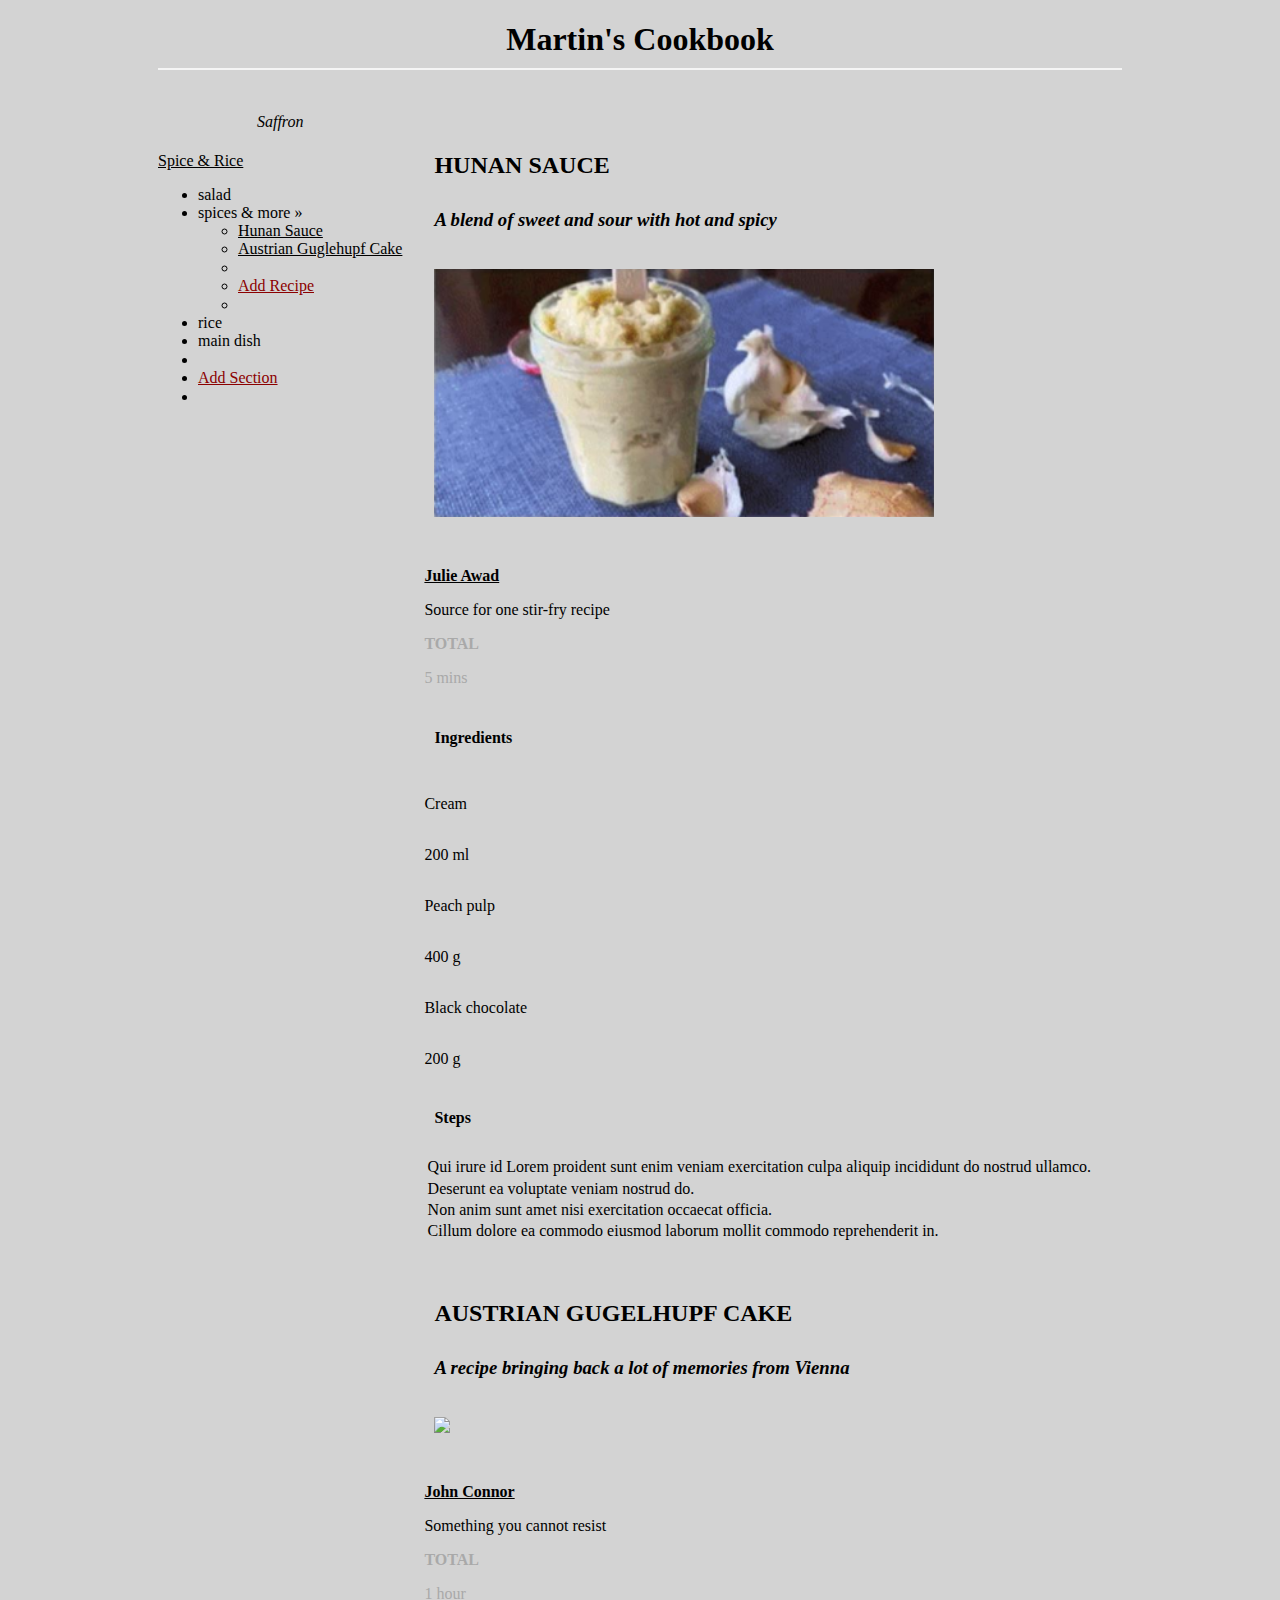
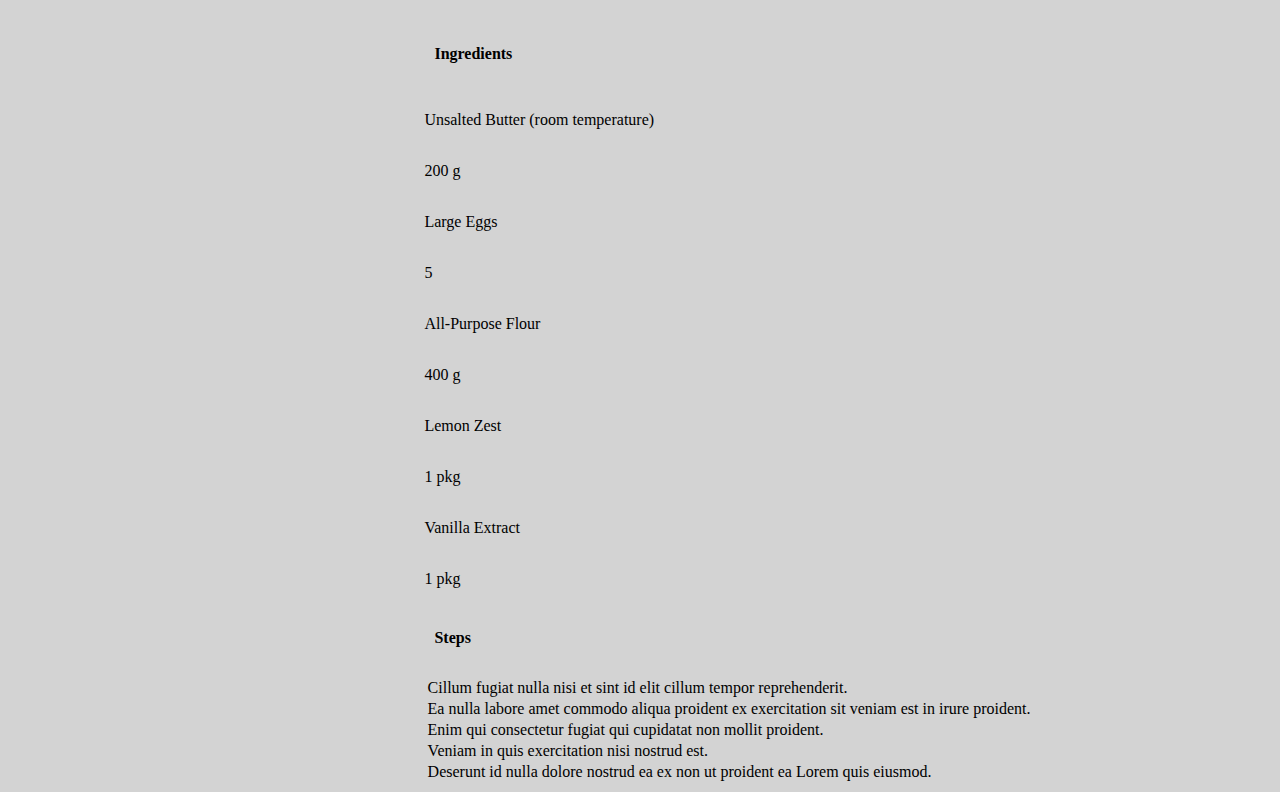
==== index.html @ fc578a4f "some style refactoring" ====
<!DOCTYPE html>
<html lang="en">

<head>
    <meta charset="UTF-8">
    <meta http-equiv="X-UA-Compatible" content="IE=edge">
    <meta name="viewport" content="width=device-width, initial-scale=1.0">
    <link rel="stylesheet" href="style.css" type="text/css">
    <link rel="stylesheet" href="multilevel-menu.css" type="text/css">
    <link href="https://cdn.jsdelivr.net/npm/bootstrap@5.1.3/dist/css/bootstrap.min.css" rel="stylesheet" integrity="sha384-1BmE4kWBq78iYhFldvKuhfTAU6auU8tT94WrHftjDbrCEXSU1oBoqyl2QvZ6jIW3" crossorigin="anonymous">
    <script src="https://cdn.jsdelivr.net/npm/bootstrap@5.1.3/dist/js/bootstrap.bundle.min.js" integrity="sha384-ka7Sk0Gln4gmtz2MlQnikT1wXgYsOg+OMhuP+IlRH9sENBO0LRn5q+8nbTov4+1p" crossorigin="anonymous"></script>
    <script src="./multilevel-menu.js"></script>
    <script src="./recipe-data.js"></script>
    <script src="./script.js"></script>
    <title>Martin's Cookbook</title>
</head>

<body>
    <h1>Martin's Cookbook</h1>
    <div id="body-container">
        <aside>
            <div id="menu-header">
                Saffron
            </div>
            <a class="nav-link dropdown-toggle text-black" href="#" data-bs-toggle="dropdown">Spice & Rice</a>
            <ul class="dropdown-menu" style="cursor: pointer;">
                <li><a class="dropdown-item">salad</a></li>
                <li><a class="dropdown-item"> spices &amp; more &raquo;</a>
                    <ul class="submenu dropdown-menu">
                        <li><a class="dropdown-item" href="#hunan-sauce">Hunan Sauce</a></li>
                        <li><a class="dropdown-item" href="#austrian-guglhupf">Austrian Guglehupf Cake</a></li>
                        <li class="border-gray-top"></li>
                        <li><a class="dropdown-item txt-darkred" href="#">Add Recipe</a></li>
                        <li class="border-gray-top"></li>
                    </ul>
                </li>
                <li><a class="dropdown-item">rice</a></li>
                <li><a class="dropdown-item">main dish</a></li>
                <li class="border-gray-top"></li>
                <li><a class="dropdown-item txt-darkred" href="#">Add Section</a></li>
                <li class="border-gray-top"></li>
            </ul>
        </aside>
        <div class="recipe-list">
            <div class="recipe" id="hunan-sauce">
                <div class="title">
                    <h2>Hunan sauce</h2>
                    <div class="line-horizontal"></div>
                </div>
                <div class="description">
                    <h3>A blend of sweet and sour with hot and spicy</h3>
                </div>
                <img class="dish-image" src="./images/Dish-1.PNG">
                <div class="container">
                    <div class="row">
                        <div class="col-6">
                            <p class="author-link"><a href="#">Julie Awad</a></p>
                            <p>Source for one stir-fry recipe</p>
                        </div>
                        <div class="col-3">
                            <p class="total-time-header txt-gray">Total</p>
                            <p class="txt-gray">5 mins</p>
                        </div>
                    </div>
                </div>
                <h4>Ingredients</h4>
                <div class="container">
                    <div class="row">
                        <div class="col-6 border-gray-top">
                            <p>Cream</p>
                        </div>
                        <div class="col-3 border-gray-top">
                            <p>200 ml</p>
                        </div>
                    </div>
                    <div class="row">
                        <div class="col-6 border-gray-top">
                            <p>Peach pulp</p>
                        </div>
                        <div class="col-3 border-gray-top">
                            <p>400 g</p>
                        </div>
                    </div>
                    <div class="row">
                        <div class="col-6 border-gray-top">
                            <p>Black chocolate</p>
                        </div>
                        <div class="col-3 border-gray-top">
                            <p>200 g</p>
                        </div>
                    </div>
                </div>
                <h4>Steps</h4>
                <div class="container">
                    <div class="row recipe-row">
                        <p>Qui irure id Lorem proident sunt enim veniam exercitation culpa aliquip incididunt do nostrud ullamco.</p>
                        <p>Deserunt ea voluptate veniam nostrud do.</p>
                        <p>Non anim sunt amet nisi exercitation occaecat officia.</p>
                        <p>Cillum dolore ea commodo eiusmod laborum mollit commodo reprehenderit in.</p>
                    </div>
                </div>
                <div class="recipe" id="austrian-guglhupf">
                    <div class="title">
                        <h2>Austrian Gugelhupf Cake</h2>
                        <div class="line-horizontal"></div>
                    </div>
                    <div class="description">
                        <h3>A recipe bringing back a lot of memories from Vienna</h3>
                    </div>
                    <img class="dish-image" src="./images/Dish-2.PNG">
                    <div class="container">
                        <div class="row">
                            <div class="col-6">
                                <p class="author-link"><a href="#">John Connor</a></p>
                                <p>Something you cannot resist</p>
                            </div>
                            <div class="col-3">
                                <p class="total-time-header txt-gray">Total</p>
                                <p class="txt-gray">1 hour</p>
                            </div>
                        </div>
                    </div>
                    <h4>Ingredients</h4>
                    <div class="container">
                        <div class="row">
                            <div class="col-6 border-gray-top">
                                <p>Unsalted Butter (room temperature)</p>
                            </div>
                            <div class="col-3 border-gray-top">
                                <p>200 g</p>
                            </div>
                        </div>
                        <div class="row">
                            <div class="col-6 border-gray-top">
                                <p>Large Eggs</p>
                            </div>
                            <div class="col-3 border-gray-top">
                                <p>5</p>
                            </div>
                        </div>
                        <div class="row">
                            <div class="col-6 border-gray-top">
                                <p>All-Purpose Flour</p>
                            </div>
                            <div class="col-3 border-gray-top">
                                <p>400 g</p>
                            </div>
                        </div>
                        <div class="row">
                            <div class="col-6 border-gray-top">
                                <p>Lemon Zest</p>
                            </div>
                            <div class="col-3 border-gray-top">
                                <p>1 pkg</p>
                            </div>
                        </div>
                        <div class="row">
                            <div class="col-6 border-gray-top">
                                <p>Vanilla Extract</p>
                            </div>
                            <div class="col-3 border-gray-top">
                                <p>1 pkg</p>
                            </div>
                        </div>
                    </div>
                    <h4>Steps</h4>
                    <div class="container">
                        <div class="row recipe-row">
                            <p>Cillum fugiat nulla nisi et sint id elit cillum tempor reprehenderit.</p>
                            <p>Ea nulla labore amet commodo aliqua proident ex exercitation sit veniam est in irure proident.</p>
                            <p>Enim qui consectetur fugiat qui cupidatat non mollit proident.</p>
                            <p>Veniam in quis exercitation nisi nostrud est.</p>
                            <p>Deserunt id nulla dolore nostrud ea ex non ut proident ea Lorem quis eiusmod.</p>
                        </div>
                    </div>
                </div>
            </div>
        </div>
</body>

</html>
---- style.css ----
/* * {
    border: tomato 1px dashed;
} */

body {
    padding: 0px 150px 0px 150px;
    background-color: lightgrey;
}

h1 {
    padding-bottom: 10px !important;
    text-align: center;
    font-family: serif;
    font-weight: bold;
    border-bottom: whitesmoke 2px solid;
}

h2 {
    padding-top: 10px;
    padding-bottom: 10px;
    padding-left: 30px;
    margin-left: -20px;
    margin-top: 50px !important;
    margin-bottom: 10px !important;
    border-bottom: lightgrey 1px solid;
    font-family: serif;
    text-transform: uppercase;
}

h3 {
    font-family: serif;
    font-style: italic;
    padding-bottom: 20px;
    padding-left: 10px;
}

h4 {
    padding-top: 20px;
    padding-bottom: 10px;
    padding-left: 10px;
}

aside {
    flex-direction: row;
    border-right: lightgray 2px solid;
}

img {
    padding-left: 10px;
}

a {
    color: black !important;
}

.recipe-list {
    flex-direction: row;
    padding-left: 20px;
}

.dish-image {
    width: 500px;
    padding-bottom: 30px;
}

.author-link {
    margin-bottom: 0px;
    font-weight: bold;
}

.total-time-header {
    margin-bottom: 0px;
    font-weight: bold;
    text-transform: uppercase;
}

.border-gray-top {
    border-top: lightgray 1px solid;
}

.recipe-row p {
    margin: 0.2em;
}

.txt-darkred {
    color: darkred !important;
}

.txt-gray {
    color: darkgrey;
}

#menu-header {
    display: flex;
    justify-content: center;
    align-items: center;
    align-self: center;
    height: 60px;
    font-style: italic;
}

#body-container {
    display: flex;
}
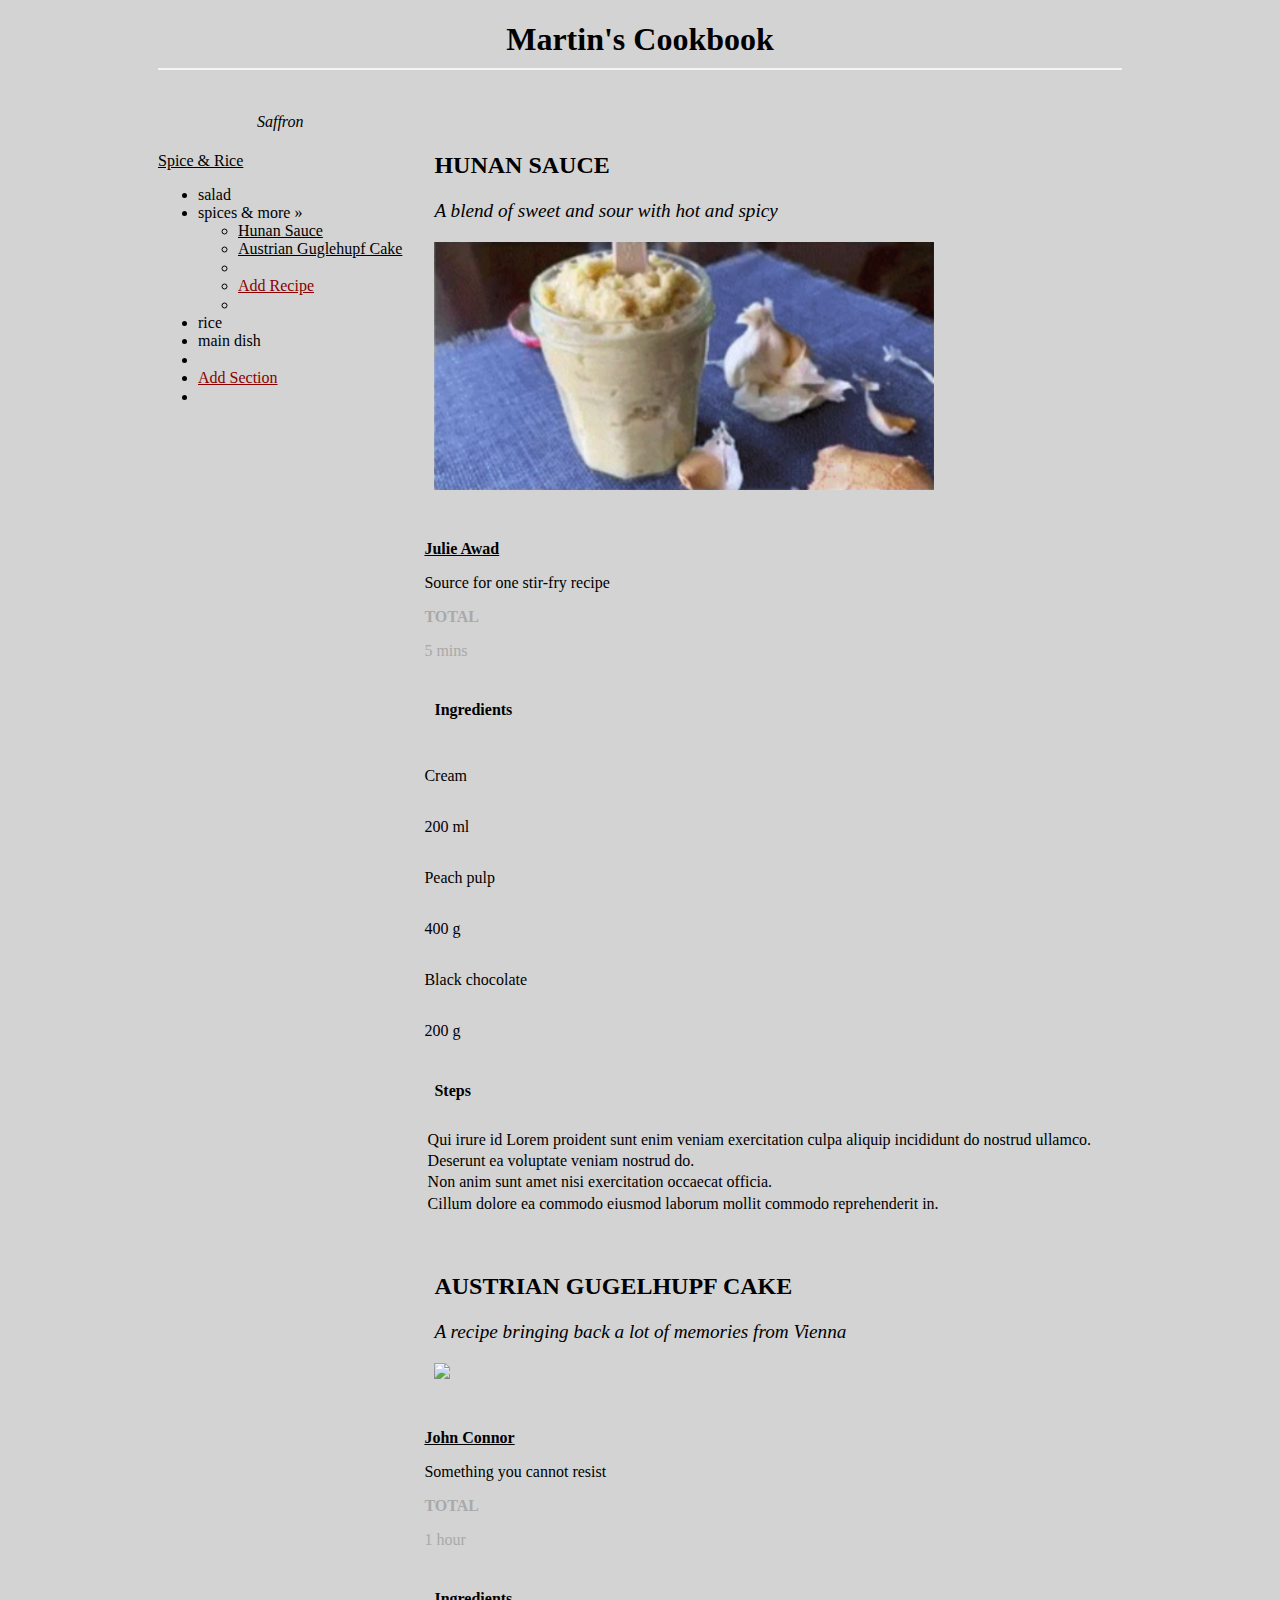
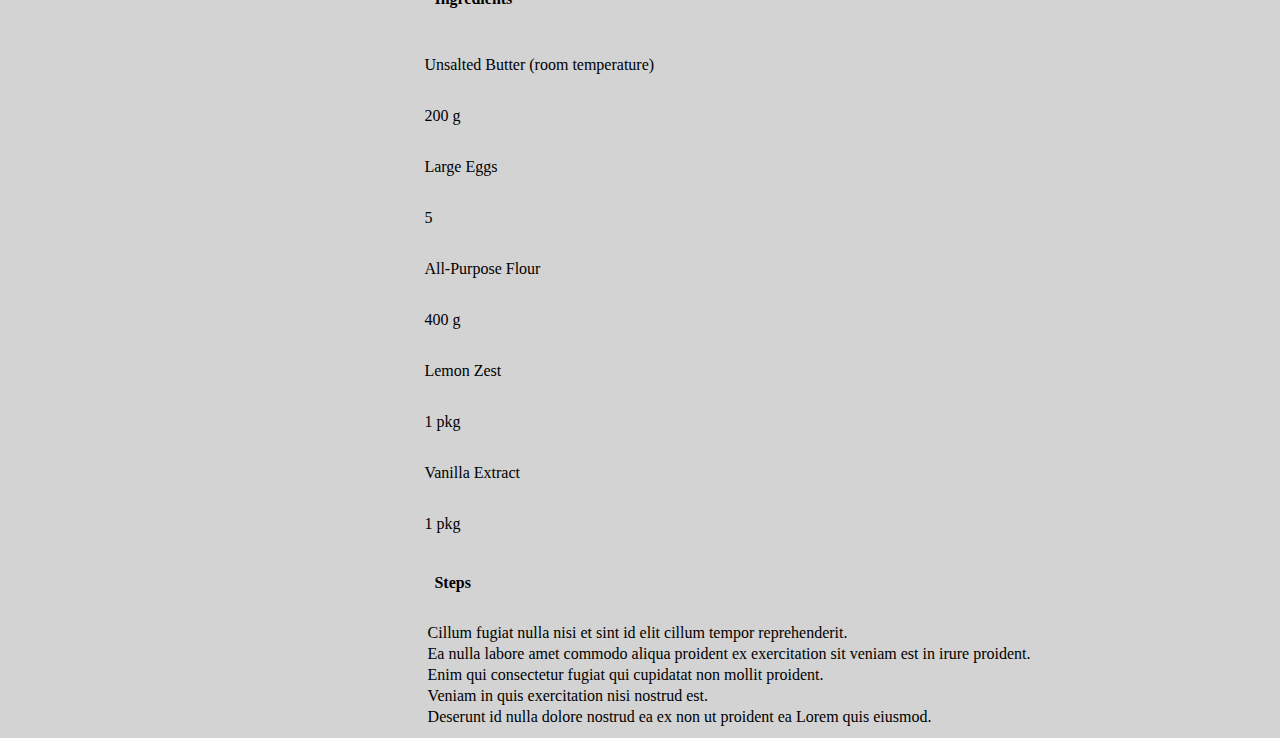
==== commit a4b5a7f5: "further style optimization" ====
--- a/index.html
+++ b/index.html
@@ -48,7 +48,7 @@
                     <div class="line-horizontal"></div>
                 </div>
                 <div class="description">
-                    <h3>A blend of sweet and sour with hot and spicy</h3>
+                    A blend of sweet and sour with hot and spicy
                 </div>
                 <img class="dish-image" src="./images/Dish-1.PNG">
                 <div class="container">
@@ -105,7 +105,7 @@
                         <div class="line-horizontal"></div>
                     </div>
                     <div class="description">
-                        <h3>A recipe bringing back a lot of memories from Vienna</h3>
+                        A recipe bringing back a lot of memories from Vienna
                     </div>
                     <img class="dish-image" src="./images/Dish-2.PNG">
                     <div class="container">
--- a/style.css
+++ b/style.css
@@ -18,8 +18,7 @@
 h2 {
     padding-top: 10px;
     padding-bottom: 10px;
-    padding-left: 30px;
-    margin-left: -20px;
+    margin-left: 10px;
     margin-top: 50px !important;
     margin-bottom: 10px !important;
     border-bottom: lightgrey 1px solid;
@@ -51,6 +50,14 @@
 
 a {
     color: black !important;
+}
+
+.description {
+    padding-bottom: 20px;
+    padding-left: 10px;
+    font-family: serif;
+    font-style: italic;
+    font-size: larger;
 }
 
 .recipe-list {
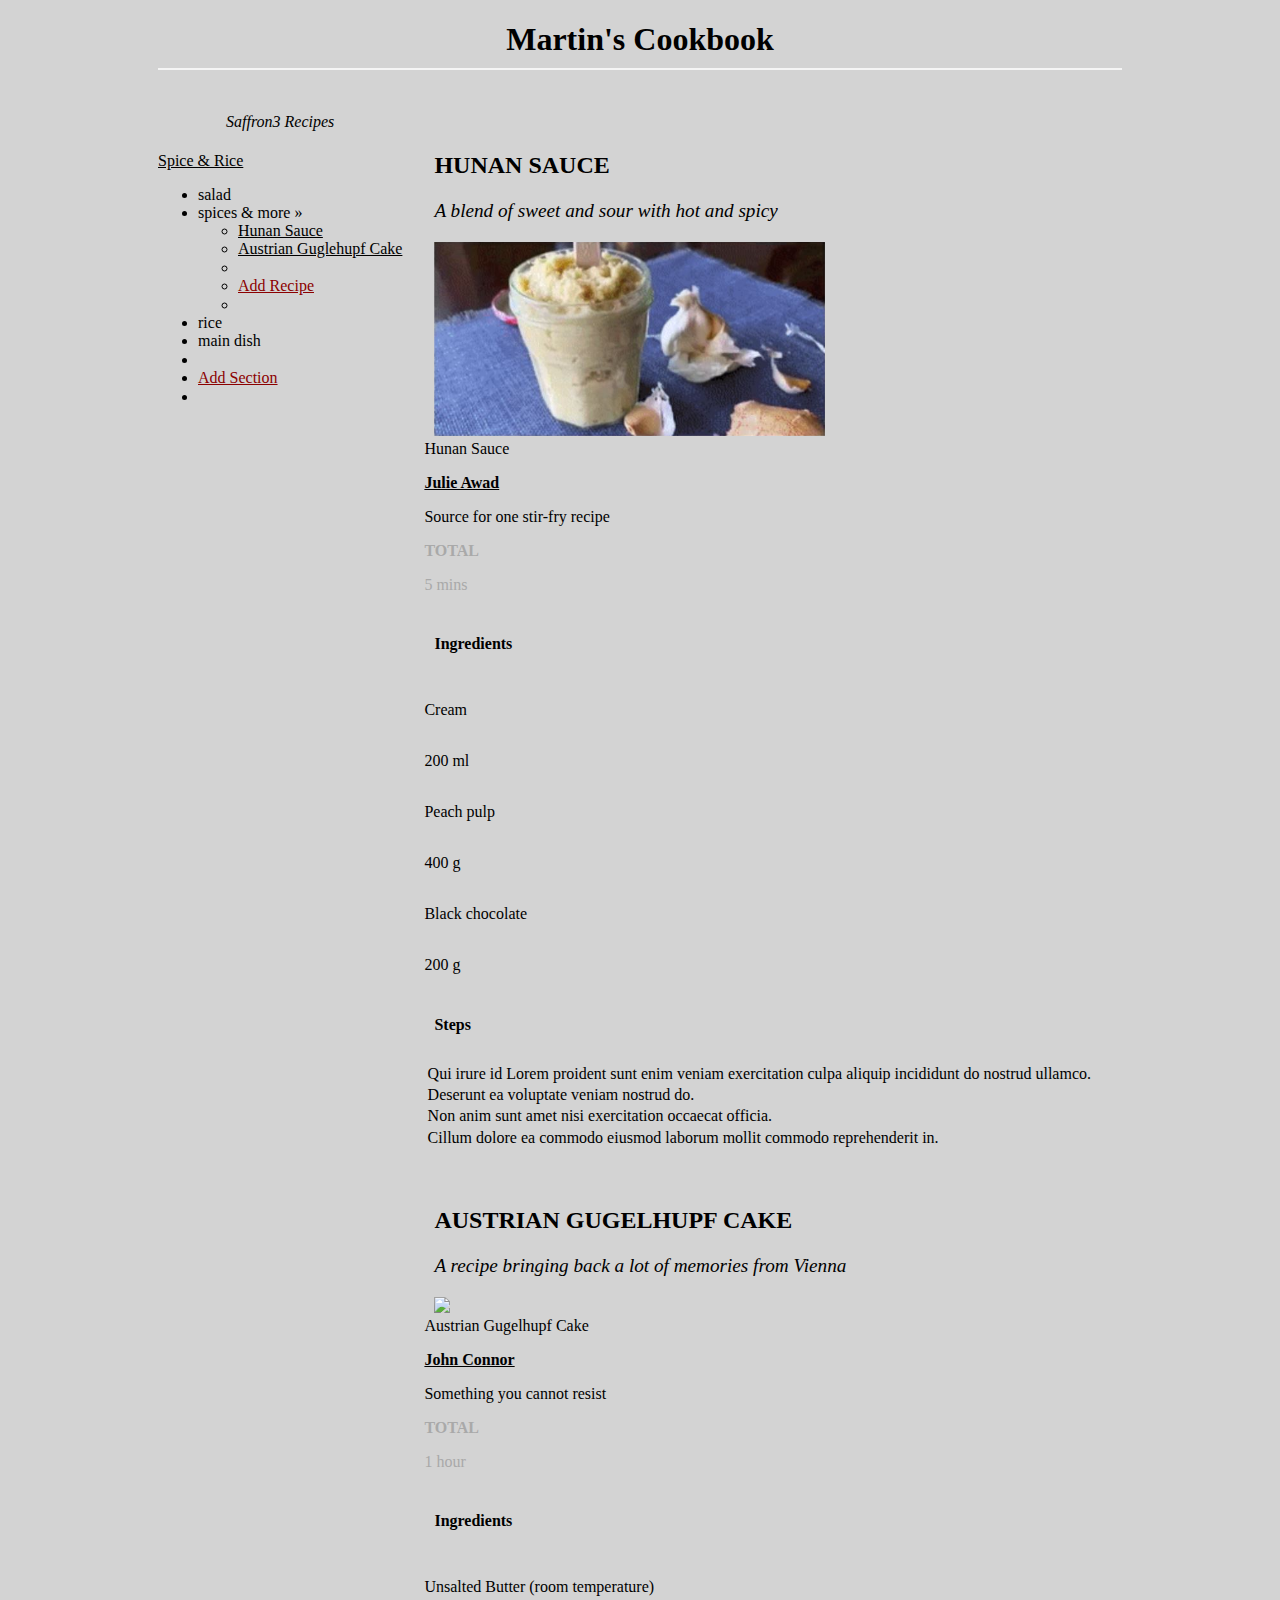
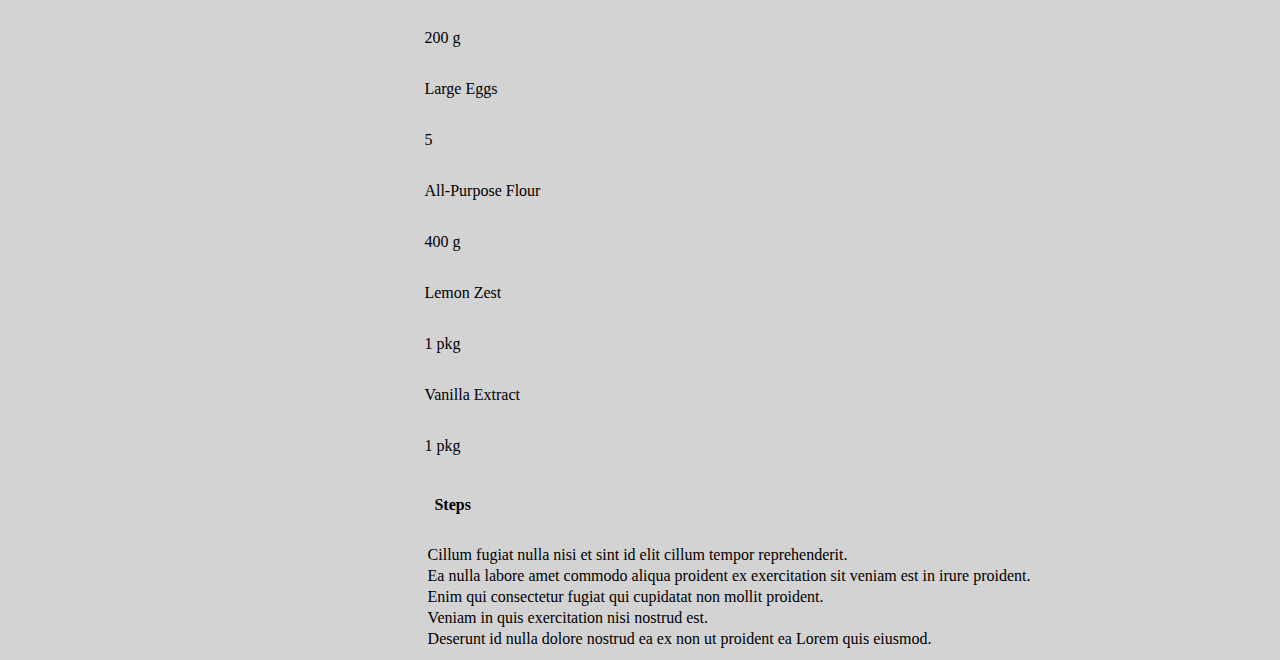
==== commit 7a460bd9: "implement update of recipe count according to recipeData via JavaScript" ====
--- a/index.html
+++ b/index.html
@@ -11,7 +11,7 @@
     <script src="https://cdn.jsdelivr.net/npm/bootstrap@5.1.3/dist/js/bootstrap.bundle.min.js" integrity="sha384-ka7Sk0Gln4gmtz2MlQnikT1wXgYsOg+OMhuP+IlRH9sENBO0LRn5q+8nbTov4+1p" crossorigin="anonymous"></script>
     <script src="./multilevel-menu.js"></script>
     <script src="./recipe-data.js"></script>
-    <script src="./script.js"></script>
+    <script src="./script.js" defer></script>
     <title>Martin's Cookbook</title>
 </head>
 
@@ -20,7 +20,8 @@
     <div id="body-container">
         <aside>
             <div id="menu-header">
-                Saffron
+                <div class="text-center fst-italic">Saffron</div>
+                <div id="recipe-count" class="text-center font-xsmall text-uppercase">725 recipes</div>
             </div>
             <a class="nav-link dropdown-toggle text-black" href="#" data-bs-toggle="dropdown">Spice & Rice</a>
             <ul class="dropdown-menu" style="cursor: pointer;">
@@ -44,13 +45,16 @@
         <div class="recipe-list">
             <div class="recipe" id="hunan-sauce">
                 <div class="title">
-                    <h2>Hunan sauce</h2>
+                    <h2>Hunan Sauce</h2>
                     <div class="line-horizontal"></div>
                 </div>
                 <div class="description">
                     A blend of sweet and sour with hot and spicy
                 </div>
-                <img class="dish-image" src="./images/Dish-1.PNG">
+                <div class="image-container">
+                    <img class="recipe-image" src="./images/Dish-1.PNG">
+                    <div class="hide image-hint">Hunan Sauce</div>
+                </div>
                 <div class="container">
                     <div class="row">
                         <div class="col-6">
@@ -107,7 +111,11 @@
                     <div class="description">
                         A recipe bringing back a lot of memories from Vienna
                     </div>
-                    <img class="dish-image" src="./images/Dish-2.PNG">
+                    <div class="image-container">
+                        <img class="recipe-image" src="./images/Dish-2.PNG">
+                        <div class="hide image-hint">Austrian Gugelhupf Cake</div>
+                    </div>
+
                     <div class="container">
                         <div class="row">
                             <div class="col-6">
--- a/style.css
+++ b/style.css
@@ -108,4 +108,27 @@
 
 #body-container {
     display: flex;
+}
+
+@media all and (max-width: 800px) {
+    body {
+        padding: 0px 10px 0px 10px;
+    }
+    aside {
+        border-right: none;
+        height: 50px;
+        margin-top: -50px;
+    }
+    #menu-header {
+        visibility: collapse;
+    }
+    #body-container {
+        display: inline-block;
+    }
+    .dish-image {
+        width: 300px;
+    }
+    .nav-link {
+        margin-left: 15px;
+    }
 }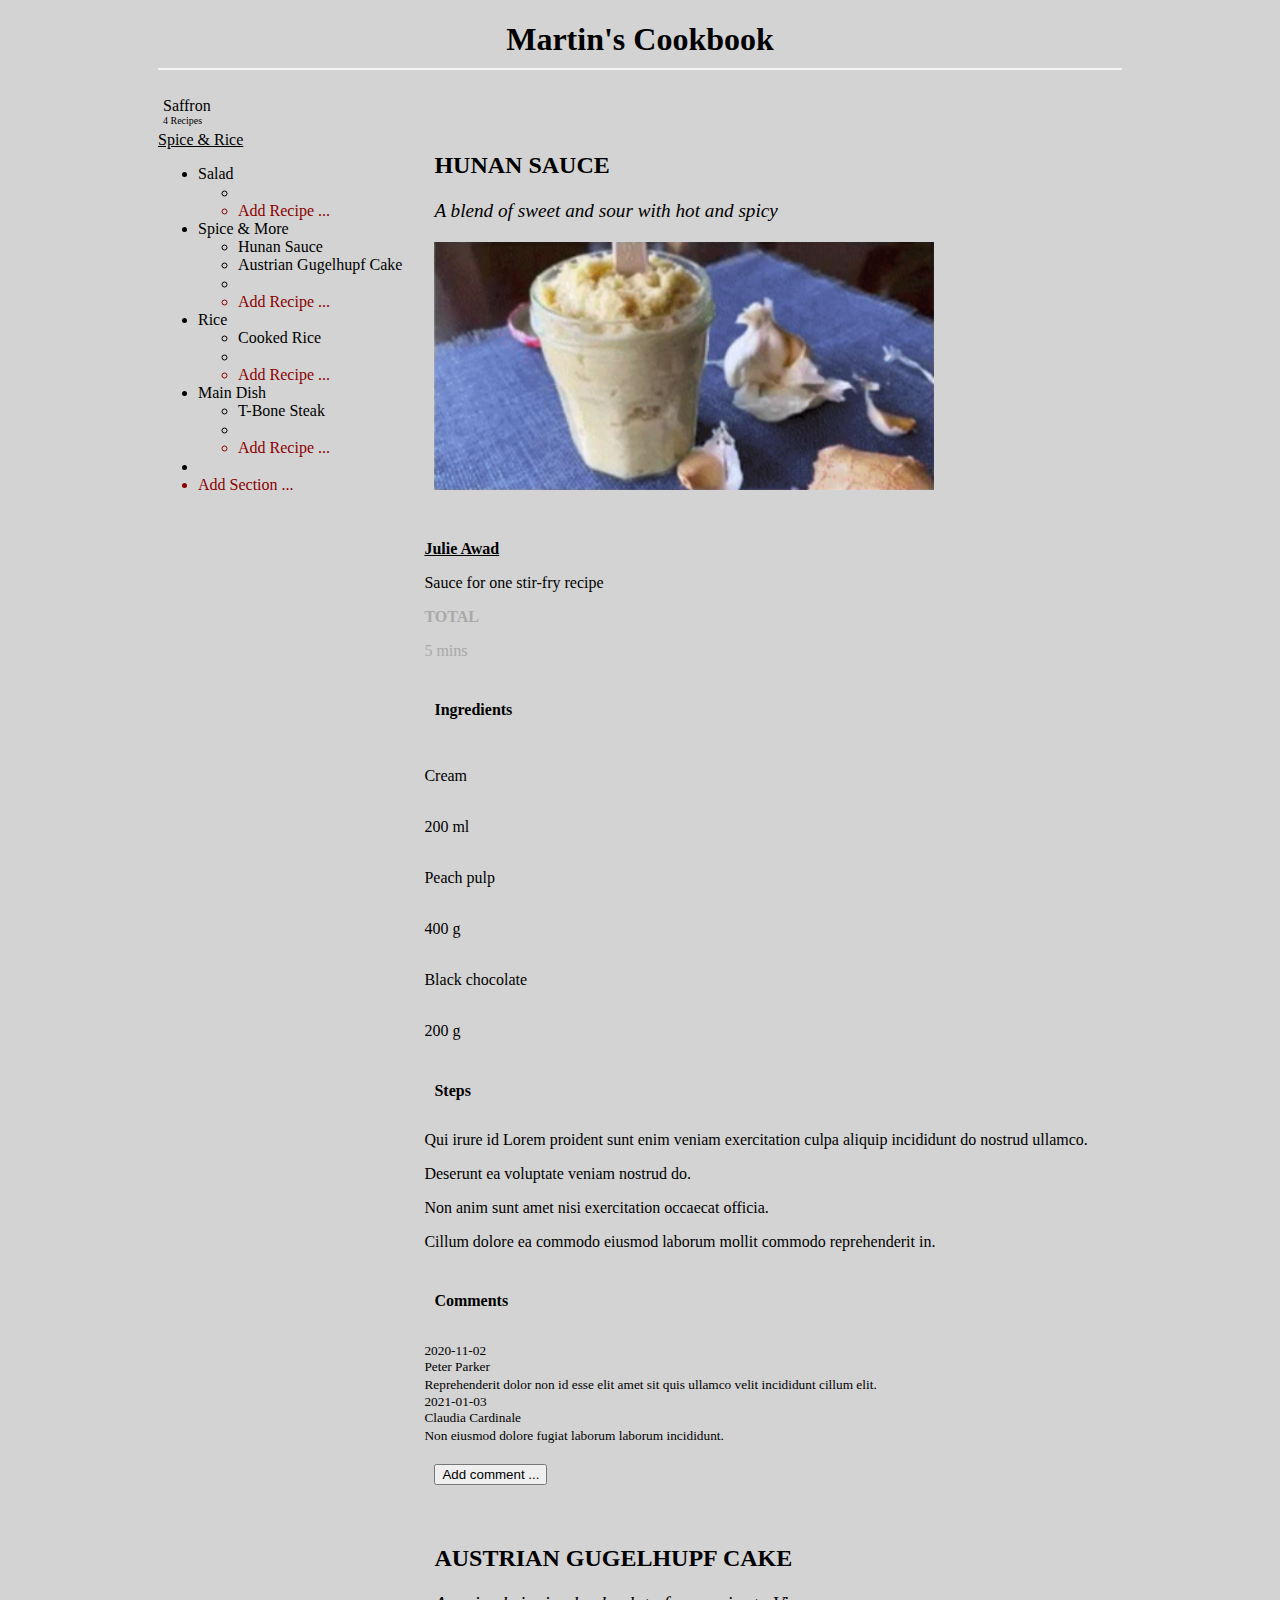
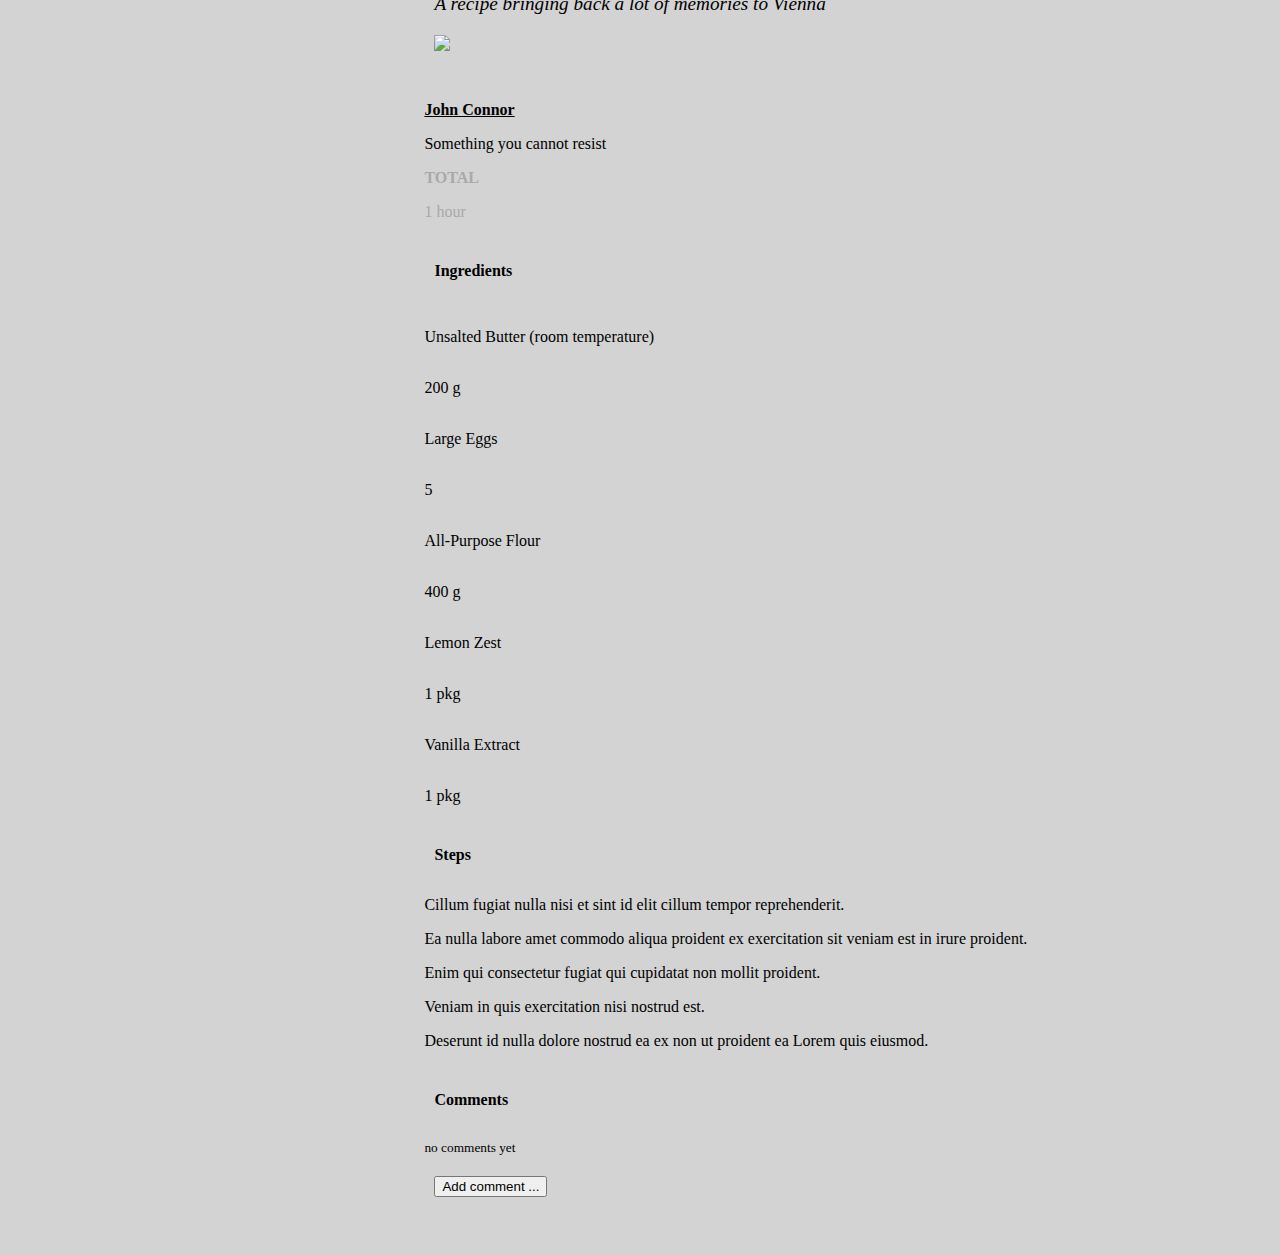
==== commit 6e0641fd: "add comment button" ====
--- a/index.html
+++ b/index.html
@@ -8,9 +8,9 @@
     <link rel="stylesheet" href="style.css" type="text/css">
     <link rel="stylesheet" href="multilevel-menu.css" type="text/css">
     <link href="https://cdn.jsdelivr.net/npm/bootstrap@5.1.3/dist/css/bootstrap.min.css" rel="stylesheet" integrity="sha384-1BmE4kWBq78iYhFldvKuhfTAU6auU8tT94WrHftjDbrCEXSU1oBoqyl2QvZ6jIW3" crossorigin="anonymous">
-    <script src="https://cdn.jsdelivr.net/npm/bootstrap@5.1.3/dist/js/bootstrap.bundle.min.js" integrity="sha384-ka7Sk0Gln4gmtz2MlQnikT1wXgYsOg+OMhuP+IlRH9sENBO0LRn5q+8nbTov4+1p" crossorigin="anonymous"></script>
-    <script src="./multilevel-menu.js"></script>
-    <script src="./recipe-data.js"></script>
+    <script src="https://cdn.jsdelivr.net/npm/bootstrap@5.1.3/dist/js/bootstrap.bundle.min.js" integrity="sha384-ka7Sk0Gln4gmtz2MlQnikT1wXgYsOg+OMhuP+IlRH9sENBO0LRn5q+8nbTov4+1p" crossorigin="anonymous" defer></script>
+    <script src="./multilevel-menu.js" defer></script>
+    <script src="./recipe-data.js" defer></script>
     <script src="./script.js" defer></script>
     <title>Martin's Cookbook</title>
 </head>
@@ -24,25 +24,23 @@
                 <div id="recipe-count" class="text-center font-xsmall text-uppercase">725 recipes</div>
             </div>
             <a class="nav-link dropdown-toggle text-black" href="#" data-bs-toggle="dropdown">Spice & Rice</a>
-            <ul class="dropdown-menu" style="cursor: pointer;">
-                <li><a class="dropdown-item">salad</a></li>
-                <li><a class="dropdown-item"> spices &amp; more &raquo;</a>
+            <ul id="recipe-menu" class="dropdown-menu" style="cursor: pointer;">
+                <li class="dropdown-item">salad</li>
+                <li class="dropdown-item">spices &amp; more &raquo;
                     <ul class="submenu dropdown-menu">
-                        <li><a class="dropdown-item" href="#hunan-sauce">Hunan Sauce</a></li>
-                        <li><a class="dropdown-item" href="#austrian-guglhupf">Austrian Guglehupf Cake</a></li>
+                        <li class="link-item dropdown-item">Hunan Sauce</li>
+                        <li class="link-item dropdown-item">Austrian Guglehupf Cake</li>
                         <li class="border-gray-top"></li>
-                        <li><a class="dropdown-item txt-darkred" href="#">Add Recipe</a></li>
-                        <li class="border-gray-top"></li>
+                        <li class="dropdown-item txt-darkred">Add Recipe</li>
                     </ul>
                 </li>
-                <li><a class="dropdown-item">rice</a></li>
-                <li><a class="dropdown-item">main dish</a></li>
+                <li class="dropdown-item">rice</li>
+                <li class="dropdown-item">main dish</li>
                 <li class="border-gray-top"></li>
-                <li><a class="dropdown-item txt-darkred" href="#">Add Section</a></li>
-                <li class="border-gray-top"></li>
+                <li class="dropdown-item txt-darkred">Add Section</li>
             </ul>
         </aside>
-        <div class="recipe-list">
+        <div id="recipe-list">
             <div class="recipe" id="hunan-sauce">
                 <div class="title">
                     <h2>Hunan Sauce</h2>
@@ -59,7 +57,7 @@
                     <div class="row">
                         <div class="col-6">
                             <p class="author-link"><a href="#">Julie Awad</a></p>
-                            <p>Source for one stir-fry recipe</p>
+                            <p>Sauce for one stir-fry recipe</p>
                         </div>
                         <div class="col-3">
                             <p class="total-time-header txt-gray">Total</p>
@@ -103,87 +101,117 @@
                         <p>Cillum dolore ea commodo eiusmod laborum mollit commodo reprehenderit in.</p>
                     </div>
                 </div>
-                <div class="recipe" id="austrian-guglhupf">
-                    <div class="title">
-                        <h2>Austrian Gugelhupf Cake</h2>
-                        <div class="line-horizontal"></div>
-                    </div>
-                    <div class="description">
-                        A recipe bringing back a lot of memories from Vienna
-                    </div>
-                    <div class="image-container">
-                        <img class="recipe-image" src="./images/Dish-2.PNG">
-                        <div class="hide image-hint">Austrian Gugelhupf Cake</div>
-                    </div>
-
-                    <div class="container">
-                        <div class="row">
-                            <div class="col-6">
-                                <p class="author-link"><a href="#">John Connor</a></p>
-                                <p>Something you cannot resist</p>
-                            </div>
-                            <div class="col-3">
-                                <p class="total-time-header txt-gray">Total</p>
-                                <p class="txt-gray">1 hour</p>
-                            </div>
-                        </div>
-                    </div>
-                    <h4>Ingredients</h4>
-                    <div class="container">
-                        <div class="row">
-                            <div class="col-6 border-gray-top">
-                                <p>Unsalted Butter (room temperature)</p>
-                            </div>
-                            <div class="col-3 border-gray-top">
-                                <p>200 g</p>
-                            </div>
-                        </div>
-                        <div class="row">
-                            <div class="col-6 border-gray-top">
-                                <p>Large Eggs</p>
-                            </div>
-                            <div class="col-3 border-gray-top">
-                                <p>5</p>
-                            </div>
-                        </div>
-                        <div class="row">
-                            <div class="col-6 border-gray-top">
-                                <p>All-Purpose Flour</p>
-                            </div>
-                            <div class="col-3 border-gray-top">
-                                <p>400 g</p>
-                            </div>
-                        </div>
-                        <div class="row">
-                            <div class="col-6 border-gray-top">
-                                <p>Lemon Zest</p>
-                            </div>
-                            <div class="col-3 border-gray-top">
-                                <p>1 pkg</p>
-                            </div>
-                        </div>
-                        <div class="row">
-                            <div class="col-6 border-gray-top">
-                                <p>Vanilla Extract</p>
-                            </div>
-                            <div class="col-3 border-gray-top">
-                                <p>1 pkg</p>
-                            </div>
-                        </div>
-                    </div>
-                    <h4>Steps</h4>
-                    <div class="container">
-                        <div class="row recipe-row">
-                            <p>Cillum fugiat nulla nisi et sint id elit cillum tempor reprehenderit.</p>
-                            <p>Ea nulla labore amet commodo aliqua proident ex exercitation sit veniam est in irure proident.</p>
-                            <p>Enim qui consectetur fugiat qui cupidatat non mollit proident.</p>
-                            <p>Veniam in quis exercitation nisi nostrud est.</p>
-                            <p>Deserunt id nulla dolore nostrud ea ex non ut proident ea Lorem quis eiusmod.</p>
-                        </div>
-                    </div>
-                </div>
+                <h4>Comments</h4>
+                <div class="container">
+                    <div class="row">
+                        <div class="col-2 font-smaller border-gray-top">
+                            2020-11-02<br>Peter Parker
+                        </div>
+                        <dic class="col-9 font-smaller border-gray-top">
+                            Reprehenderit dolor non id esse elit amet sit quis ullamco velit incididunt cillum elit.
+                        </dic>
+                    </div>
+                    <div class="row">
+                        <div class="col-2 font-smaller border-gray-top">
+                            2021-01-03<br>Claudia Cardinale
+                        </div>
+                        <dic class="col-9 font-smaller border-gray-top">
+                            Non eiusmod dolore fugiat laborum laborum incididunt.
+                        </dic>
+                    </div>
+                </div>
+                <button type="button" class="btn btn-outline-secondary btn-sm btn-comment">Add comment ...</button>
+            </div>
+            <div class="recipe" id="austrian-guglhupf">
+                <div class="title">
+                    <h2>Austrian Gugelhupf Cake</h2>
+                    <div class="line-horizontal"></div>
+                </div>
+                <div class="description">
+                    A recipe bringing back a lot of memories to Vienna
+                </div>
+                <div class="image-container">
+                    <img class="recipe-image" src="./images/Dish-2.PNG">
+                    <div class="hide image-hint">Austrian Gugelhupf Cake</div>
+                </div>
+
+                <div class="container">
+                    <div class="row">
+                        <div class="col-6">
+                            <p class="author-link"><a href="#">John Connor</a></p>
+                            <p>Something you cannot resist</p>
+                        </div>
+                        <div class="col-3">
+                            <p class="total-time-header txt-gray">Total</p>
+                            <p class="txt-gray">1 hour</p>
+                        </div>
+                    </div>
+                </div>
+                <h4>Ingredients</h4>
+                <div class="container">
+                    <div class="row">
+                        <div class="col-6 border-gray-top">
+                            <p>Unsalted Butter (room temperature)</p>
+                        </div>
+                        <div class="col-3 border-gray-top">
+                            <p>200 g</p>
+                        </div>
+                    </div>
+                    <div class="row">
+                        <div class="col-6 border-gray-top">
+                            <p>Large Eggs</p>
+                        </div>
+                        <div class="col-3 border-gray-top">
+                            <p>5</p>
+                        </div>
+                    </div>
+                    <div class="row">
+                        <div class="col-6 border-gray-top">
+                            <p>All-Purpose Flour</p>
+                        </div>
+                        <div class="col-3 border-gray-top">
+                            <p>400 g</p>
+                        </div>
+                    </div>
+                    <div class="row">
+                        <div class="col-6 border-gray-top">
+                            <p>Lemon Zest</p>
+                        </div>
+                        <div class="col-3 border-gray-top">
+                            <p>1 pkg</p>
+                        </div>
+                    </div>
+                    <div class="row">
+                        <div class="col-6 border-gray-top">
+                            <p>Vanilla Extract</p>
+                        </div>
+                        <div class="col-3 border-gray-top">
+                            <p>1 pkg</p>
+                        </div>
+                    </div>
+                </div>
+                <h4>Steps</h4>
+                <div class="container">
+                    <div class="row recipe-row">
+                        <p>Cillum fugiat nulla nisi et sint id elit cillum tempor reprehenderit.</p>
+                        <p>Ea nulla labore amet commodo aliqua proident ex exercitation sit veniam est in irure proident.</p>
+                        <p>Enim qui consectetur fugiat qui cupidatat non mollit proident.</p>
+                        <p>Veniam in quis exercitation nisi nostrud est.</p>
+                        <p>Deserunt id nulla dolore nostrud ea ex non ut proident ea Lorem quis eiusmod.</p>
+                    </div>
+                </div>
+                <h4>Comments</h4>
+                <div class="container">
+                    <div class="row">
+                        <div class="col-12 font-smaller">
+                            no comments yet
+                        </div>
+                    </div>
+                </div>
+                <button type="button" class="btn btn-outline-secondary btn-sm btn-comment">Add comment ...</button>
             </div>
         </div>
+    </div>
 </body>
 
 </html>--- a/style.css
+++ b/style.css
@@ -3,7 +3,7 @@
 } */
 
 body {
-    padding: 0px 150px 0px 150px;
+    padding: 0px 150px 50px 150px;
     background-color: lightgrey;
 }
 
@@ -52,22 +52,16 @@
     color: black !important;
 }
 
+.recipe-link-item {
+    color: black;
+}
+
 .description {
     padding-bottom: 20px;
     padding-left: 10px;
     font-family: serif;
     font-style: italic;
     font-size: larger;
-}
-
-.recipe-list {
-    flex-direction: row;
-    padding-left: 20px;
-}
-
-.dish-image {
-    width: 500px;
-    padding-bottom: 30px;
 }
 
 .author-link {
@@ -85,8 +79,35 @@
     border-top: lightgray 1px solid;
 }
 
+.image-container {
+    position: relative;
+}
+
+.image-hint {
+    position: absolute;
+    background-color: #ffffffd0;
+    left: 30px;
+    top: 20px;
+    padding: 10px 30px 15px 30px;
+    font-weight: 600;
+}
+
+.recipe-image {
+    width: 500px;
+    padding-bottom: 30px;
+}
+
+.hide {
+    opacity: 0;
+    transition: opacity 0.3s ease-in-out;
+}
+
+.recipe-image:hover+.hide {
+    opacity: 1;
+}
+
 .recipe-row p {
-    margin: 0.2em;
+    margin-bottom: 0.3em;
 }
 
 .txt-darkred {
@@ -97,17 +118,29 @@
     color: darkgrey;
 }
 
+.font-xsmall {
+    font-size: x-small;
+}
+
+.font-smaller {
+    font-size: smaller;
+}
+
+.btn-comment {
+    margin: 20px 0px 0px 10px;
+}
+
 #menu-header {
-    display: flex;
-    justify-content: center;
-    align-items: center;
-    align-self: center;
-    height: 60px;
-    font-style: italic;
+    padding: 5px;
 }
 
 #body-container {
     display: flex;
+}
+
+#recipe-list {
+    flex-direction: row;
+    padding-left: 20px;
 }
 
 @media all and (max-width: 800px) {
@@ -125,7 +158,7 @@
     #body-container {
         display: inline-block;
     }
-    .dish-image {
+    .recipe-image {
         width: 300px;
     }
     .nav-link {
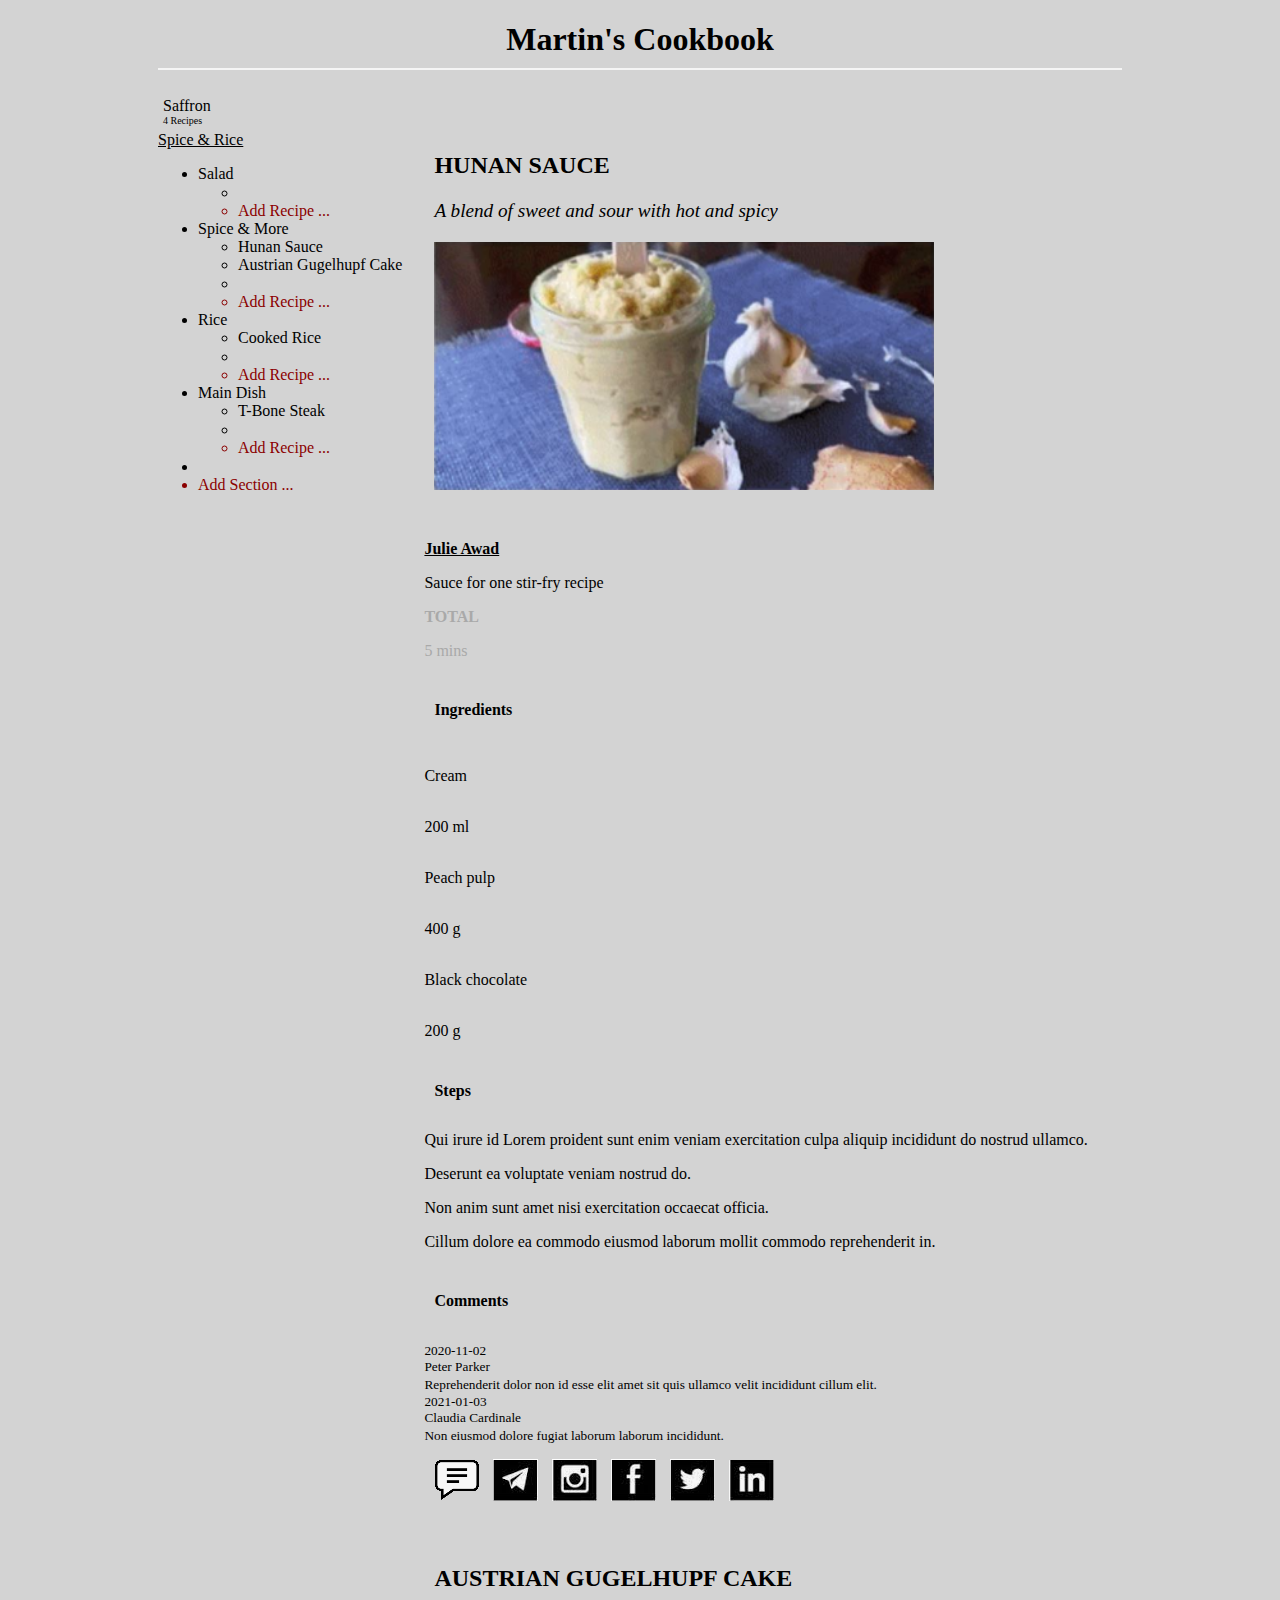
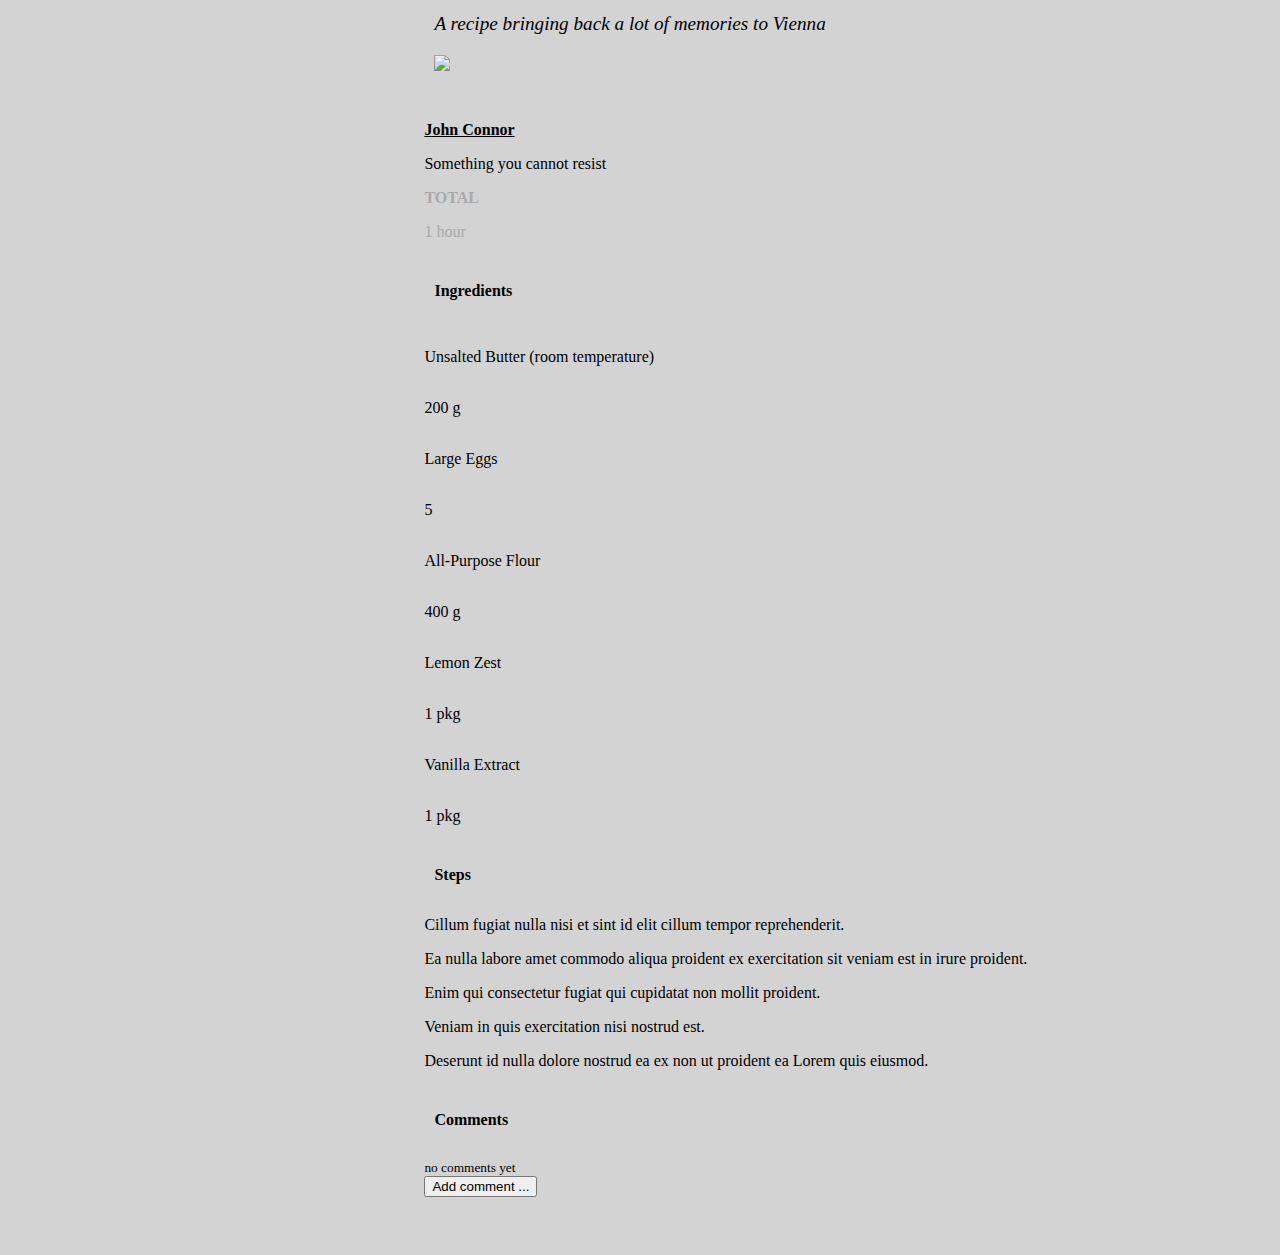
==== commit 159aa3d5: "add social media buttons" ====
--- a/index.html
+++ b/index.html
@@ -24,7 +24,7 @@
                 <div id="recipe-count" class="text-center font-xsmall text-uppercase">725 recipes</div>
             </div>
             <a class="nav-link dropdown-toggle text-black" href="#" data-bs-toggle="dropdown">Spice & Rice</a>
-            <ul id="recipe-menu" class="dropdown-menu" style="cursor: pointer;">
+            <ul id="recipe-menu" class="dropdown-menu cursor-pointer">
                 <li class="dropdown-item">salad</li>
                 <li class="dropdown-item">spices &amp; more &raquo;
                     <ul class="submenu dropdown-menu">
@@ -120,7 +120,14 @@
                         </dic>
                     </div>
                 </div>
-                <button type="button" class="btn btn-outline-secondary btn-sm btn-comment">Add comment ...</button>
+                <div class="social-btn-container">
+                    <img src="./images/add-comment.png" class="cursor-pointer" onclick="alert('Not yet implemented!')" alt="Leave a comment">
+                    <img src="./images/social-email.png" class="cursor-pointer" alt="Send an e-mail">
+                    <img src="./images/social-insta.png" class="cursor-pointer" alt="Instagram">
+                    <img src="./images/social-facebook.png" class="cursor-pointer" alt="Facebook">
+                    <img src="./images/social-twitter.png" class="cursor-pointer" alt="Twitter">
+                    <img src="./images/social-linkedin.png" class="cursor-pointer" alt="LinkedIn">
+                </div>
             </div>
             <div class="recipe" id="austrian-guglhupf">
                 <div class="title">
--- a/style.css
+++ b/style.css
@@ -88,8 +88,9 @@
     background-color: #ffffffd0;
     left: 30px;
     top: 20px;
-    padding: 10px 30px 15px 30px;
-    font-weight: 600;
+    padding: 10px 30px 10px 30px;
+    font-family: serife;
+    text-transform: uppercase;
 }
 
 .recipe-image {
@@ -126,8 +127,12 @@
     font-size: smaller;
 }
 
-.btn-comment {
-    margin: 20px 0px 0px 10px;
+.cursor-pointer {
+    cursor: pointer;
+}
+
+.social-btn-container {
+    margin: 15px 0px 0px 0px;
 }
 
 #menu-header {
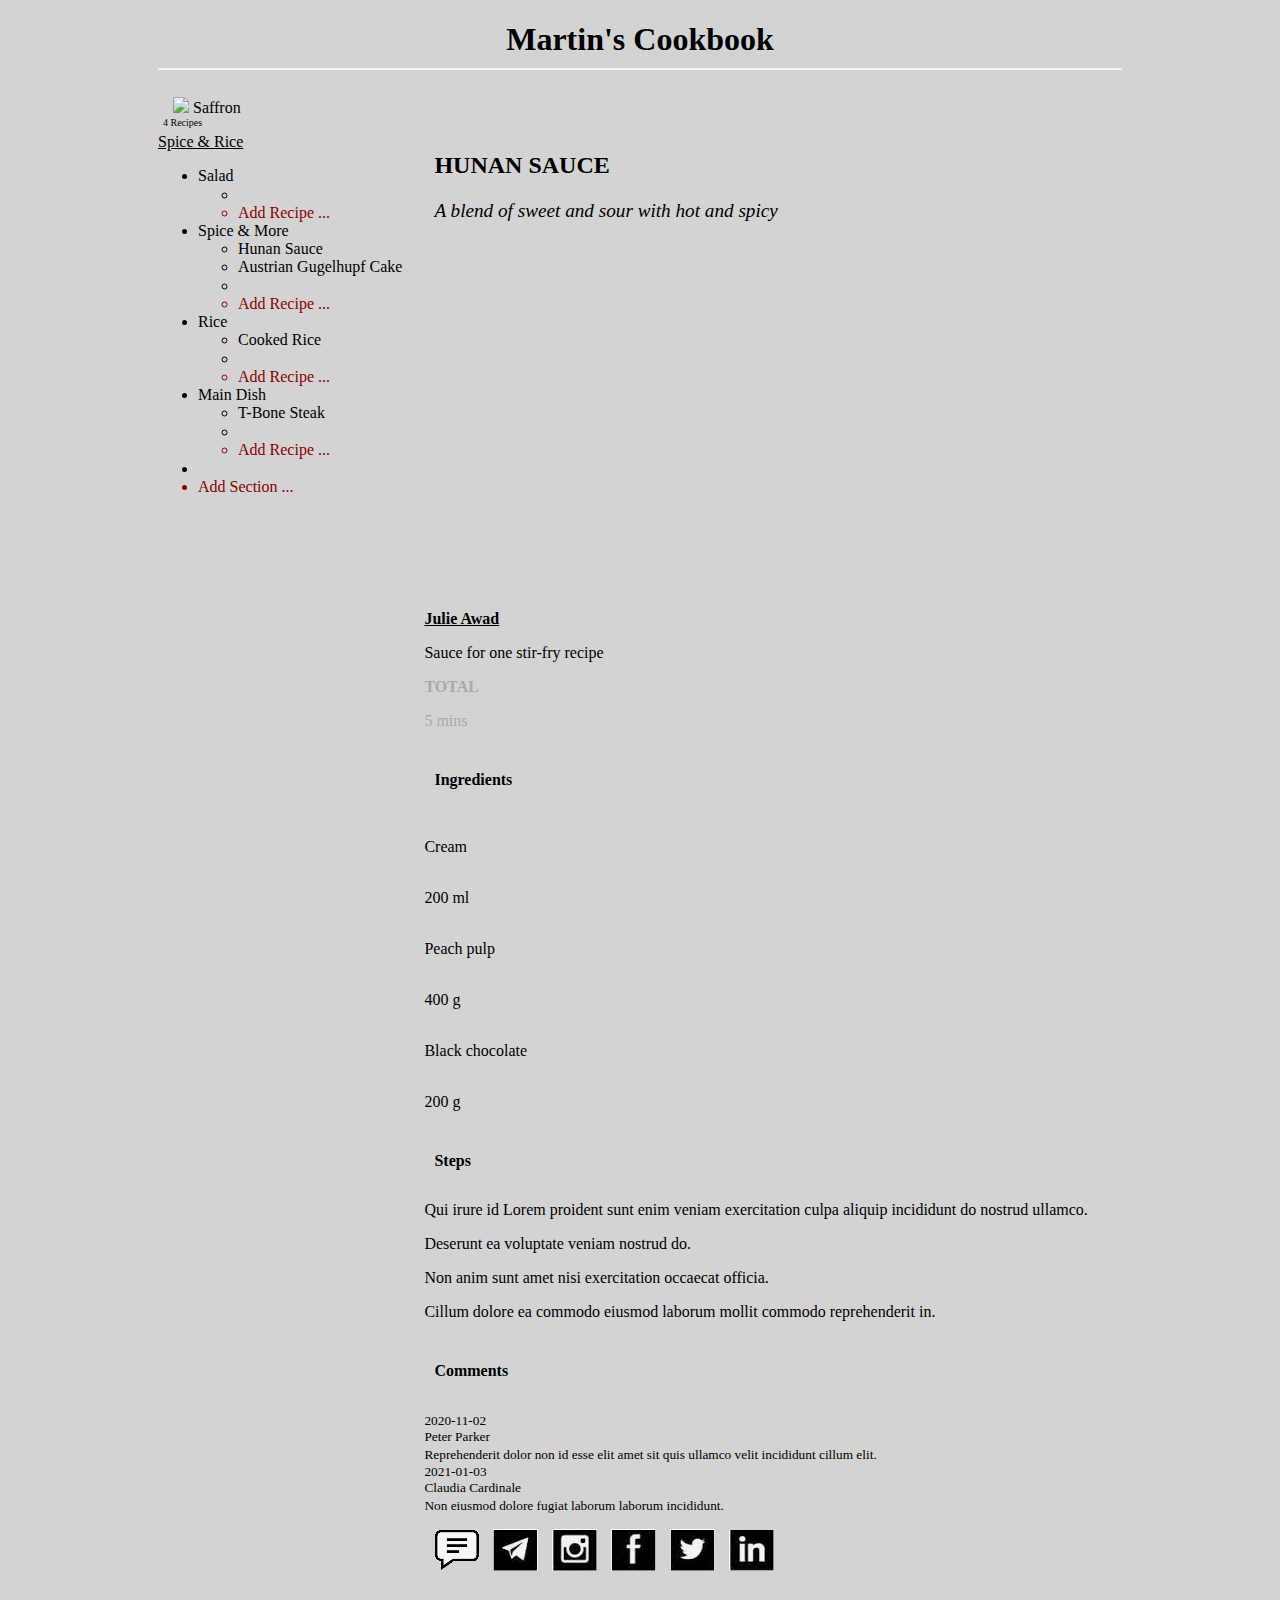
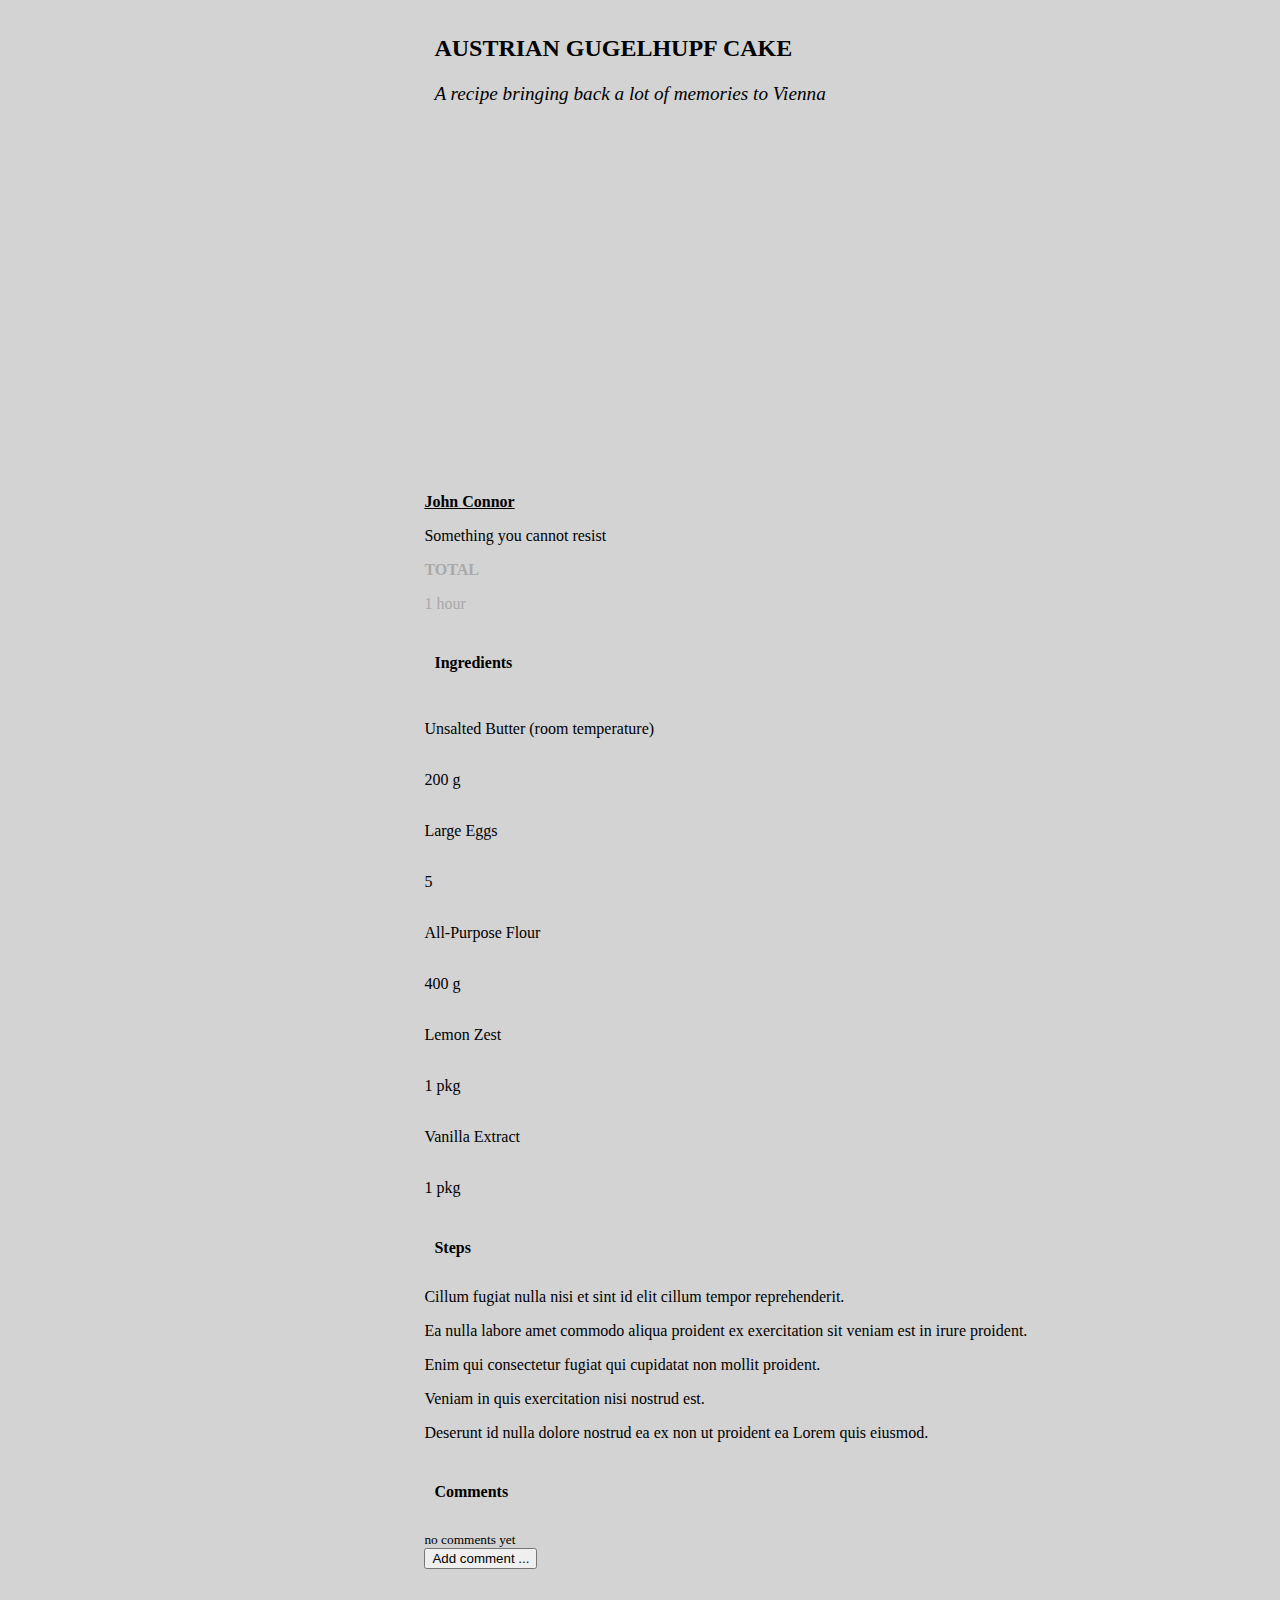
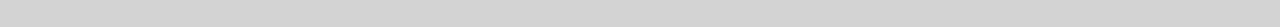
==== commit 35cbfb22: "improve hover effect on recipe image" ====
--- a/index.html
+++ b/index.html
@@ -20,7 +20,9 @@
     <div id="body-container">
         <aside>
             <div id="menu-header">
-                <div class="text-center fst-italic">Saffron</div>
+                <div class="text-center fst-italic lead font-serif">
+                    <img src="./images/saffron.png"> Saffron
+                </div>
                 <div id="recipe-count" class="text-center font-xsmall text-uppercase">725 recipes</div>
             </div>
             <a class="nav-link dropdown-toggle text-black" href="#" data-bs-toggle="dropdown">Spice & Rice</a>
@@ -49,9 +51,13 @@
                 <div class="description">
                     A blend of sweet and sour with hot and spicy
                 </div>
-                <div class="image-container">
-                    <img class="recipe-image" src="./images/Dish-1.PNG">
-                    <div class="hide image-hint">Hunan Sauce</div>
+                <div class="item image-container">
+                    <div class="recipe-image" style="background-image:url(./images/Dish-1.png)">
+                        <div class="cover d-flex justify-content-center flex-column">
+                            <h5 class="font-serif  text-uppercase">Hunane Sauce</h5>
+                            <p class="font-serif" style="font-style: italic;">A blend of sweet and sour with hot and spicy</p>
+                        </div>
+                    </div>
                 </div>
                 <div class="container">
                     <div class="row">
@@ -137,11 +143,14 @@
                 <div class="description">
                     A recipe bringing back a lot of memories to Vienna
                 </div>
-                <div class="image-container">
-                    <img class="recipe-image" src="./images/Dish-2.PNG">
-                    <div class="hide image-hint">Austrian Gugelhupf Cake</div>
-                </div>
-
+                <div class="item image-container">
+                    <div class="recipe-image" style="background-image:url(./images/Dish-1.png)">
+                        <div class="cover d-flex justify-content-center flex-column">
+                            <h5 class="font-serif  text-uppercase">Austrian Gugelhupf Cake</h5>
+                            <p class="font-serif" style="font-style: italic;">A recipe bringing back a lot of memories to Vienna</p>
+                        </div>
+                    </div>
+                </div>
                 <div class="container">
                     <div class="row">
                         <div class="col-6">
--- a/style.css
+++ b/style.css
@@ -80,7 +80,7 @@
 }
 
 .image-container {
-    position: relative;
+    margin: 0 0 10px 10px;
 }
 
 .image-hint {
@@ -95,16 +95,28 @@
 
 .recipe-image {
     width: 500px;
+    height: 300px;
     padding-bottom: 30px;
+    background-repeat: no-repeat;
+    background-size: cover;
 }
 
-.hide {
+.recipe-image .cover {
+    position: relative;
+    top: 0;
+    left: 0;
+    width: 500px;
+    height: 300px;
+    background-color: rgba(46, 65, 83, 0.75);
+    transition: opacity 0.3s ease-in-out;
     opacity: 0;
-    transition: opacity 0.3s ease-in-out;
+    color: #fff;
+    text-align: center;
+    text-shadow: 1px 1px 1px rgba(0, 0, 0, 0.15)
 }
 
-.recipe-image:hover+.hide {
-    opacity: 1;
+.recipe-image:hover .cover {
+    opacity: 1
 }
 
 .recipe-row p {
@@ -117,6 +129,10 @@
 
 .txt-gray {
     color: darkgrey;
+}
+
+.font-serif {
+    font-family: serif;
 }
 
 .font-xsmall {
@@ -165,6 +181,11 @@
     }
     .recipe-image {
         width: 300px;
+        height: 180px;
+    }
+    .recipe-image .cover {
+        width: 300px;
+        height: 180px;
     }
     .nav-link {
         margin-left: 15px;
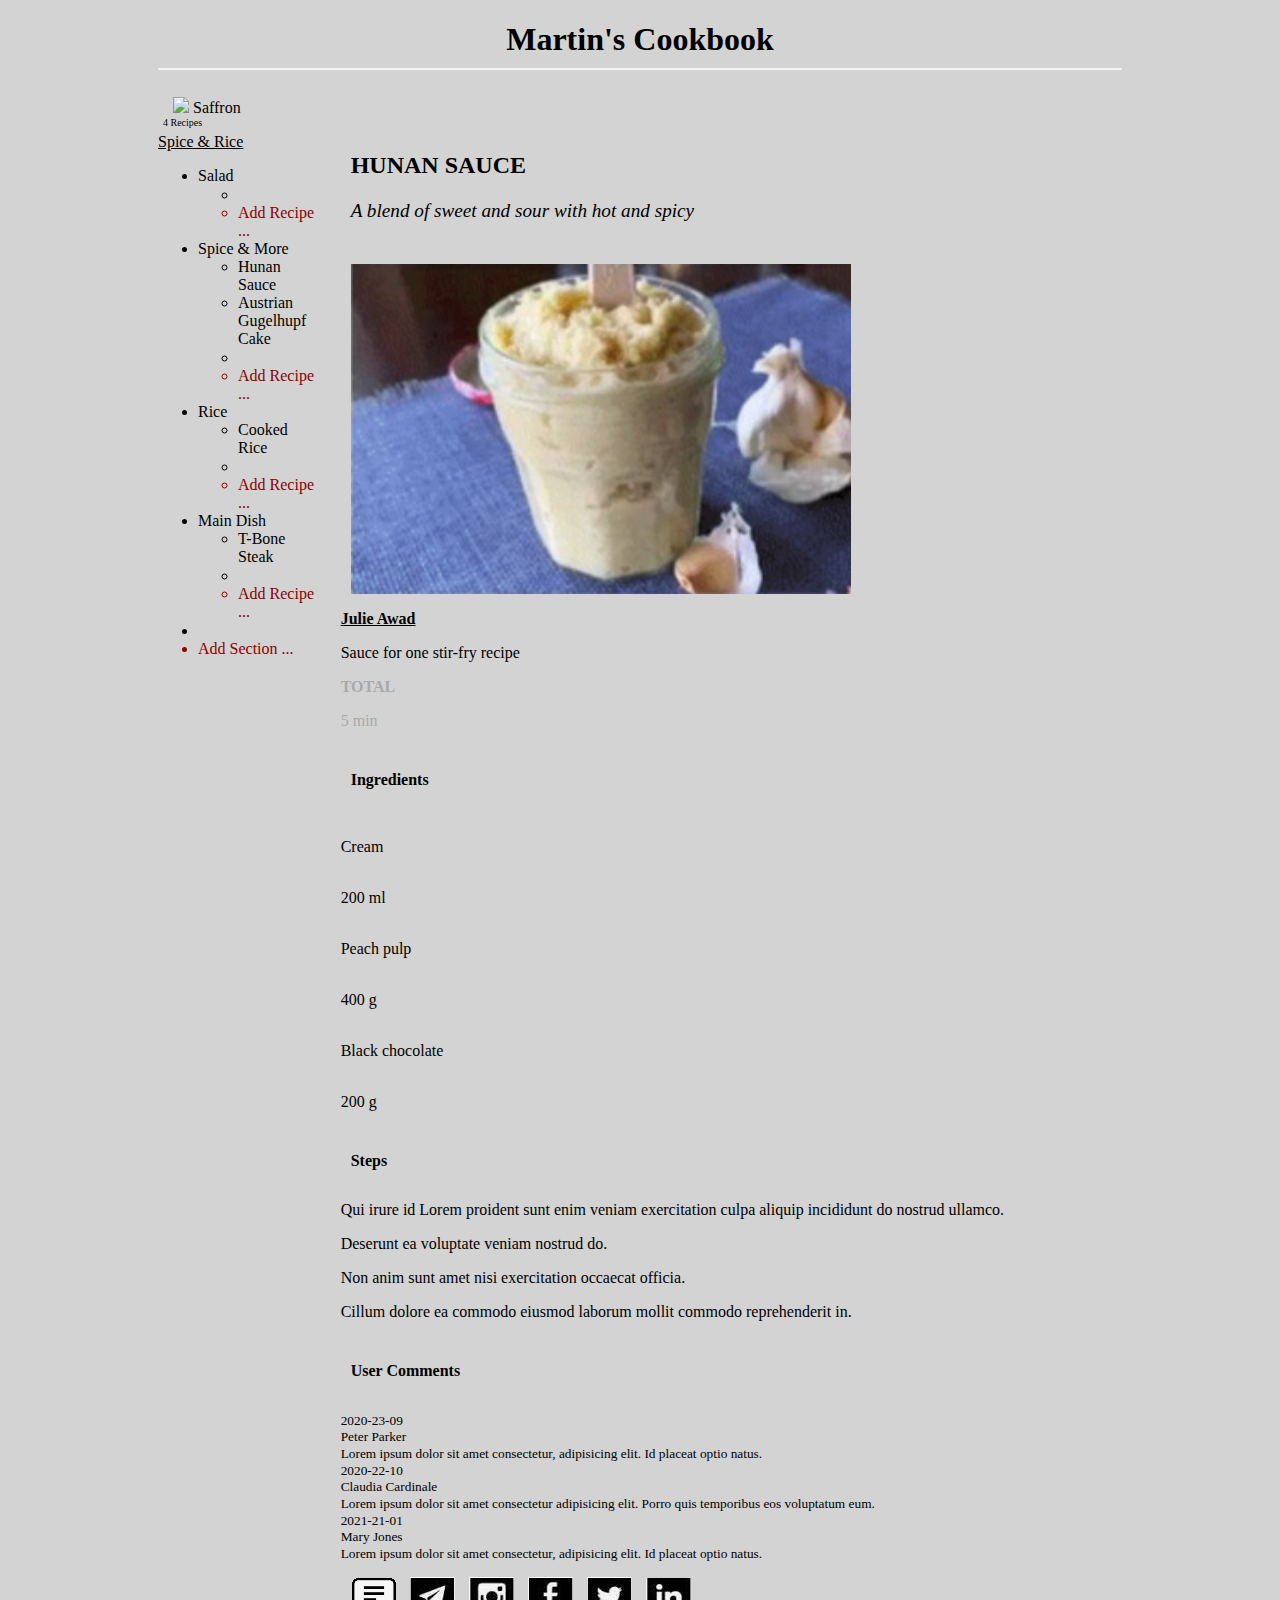
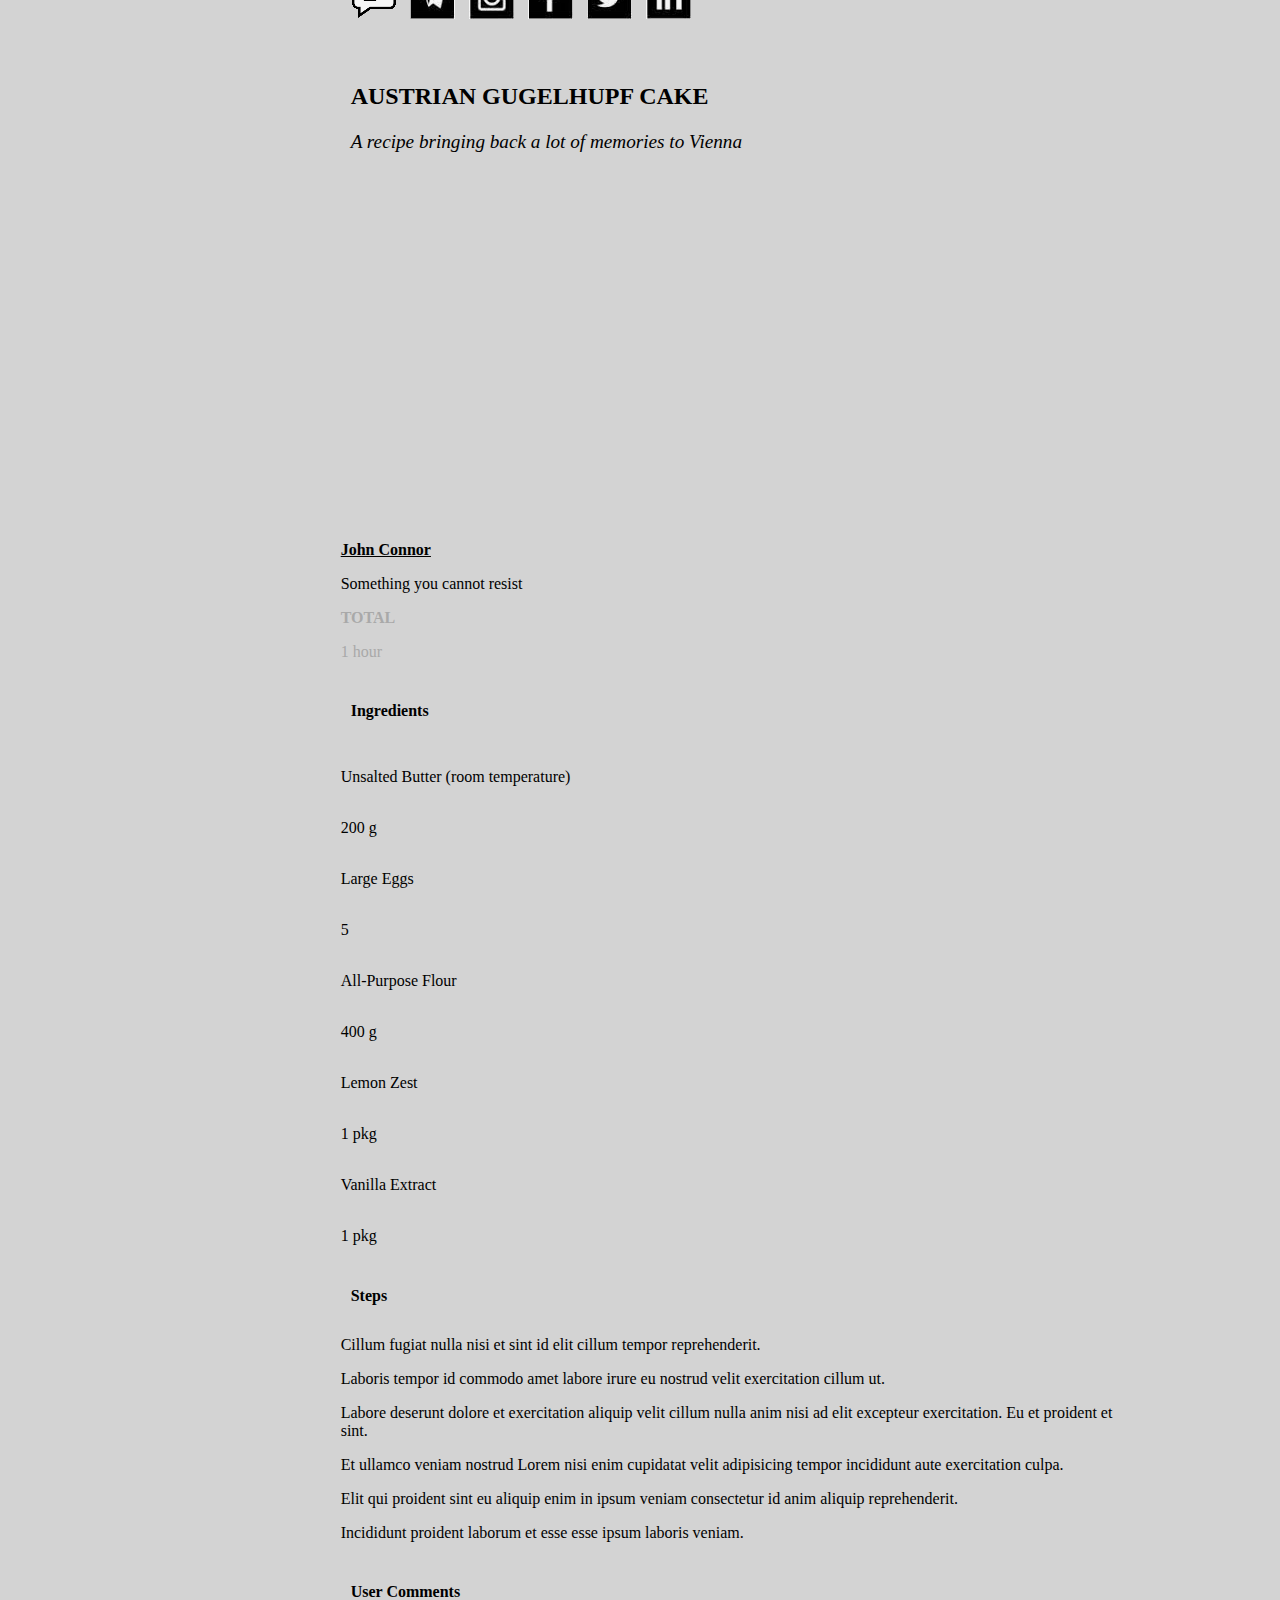
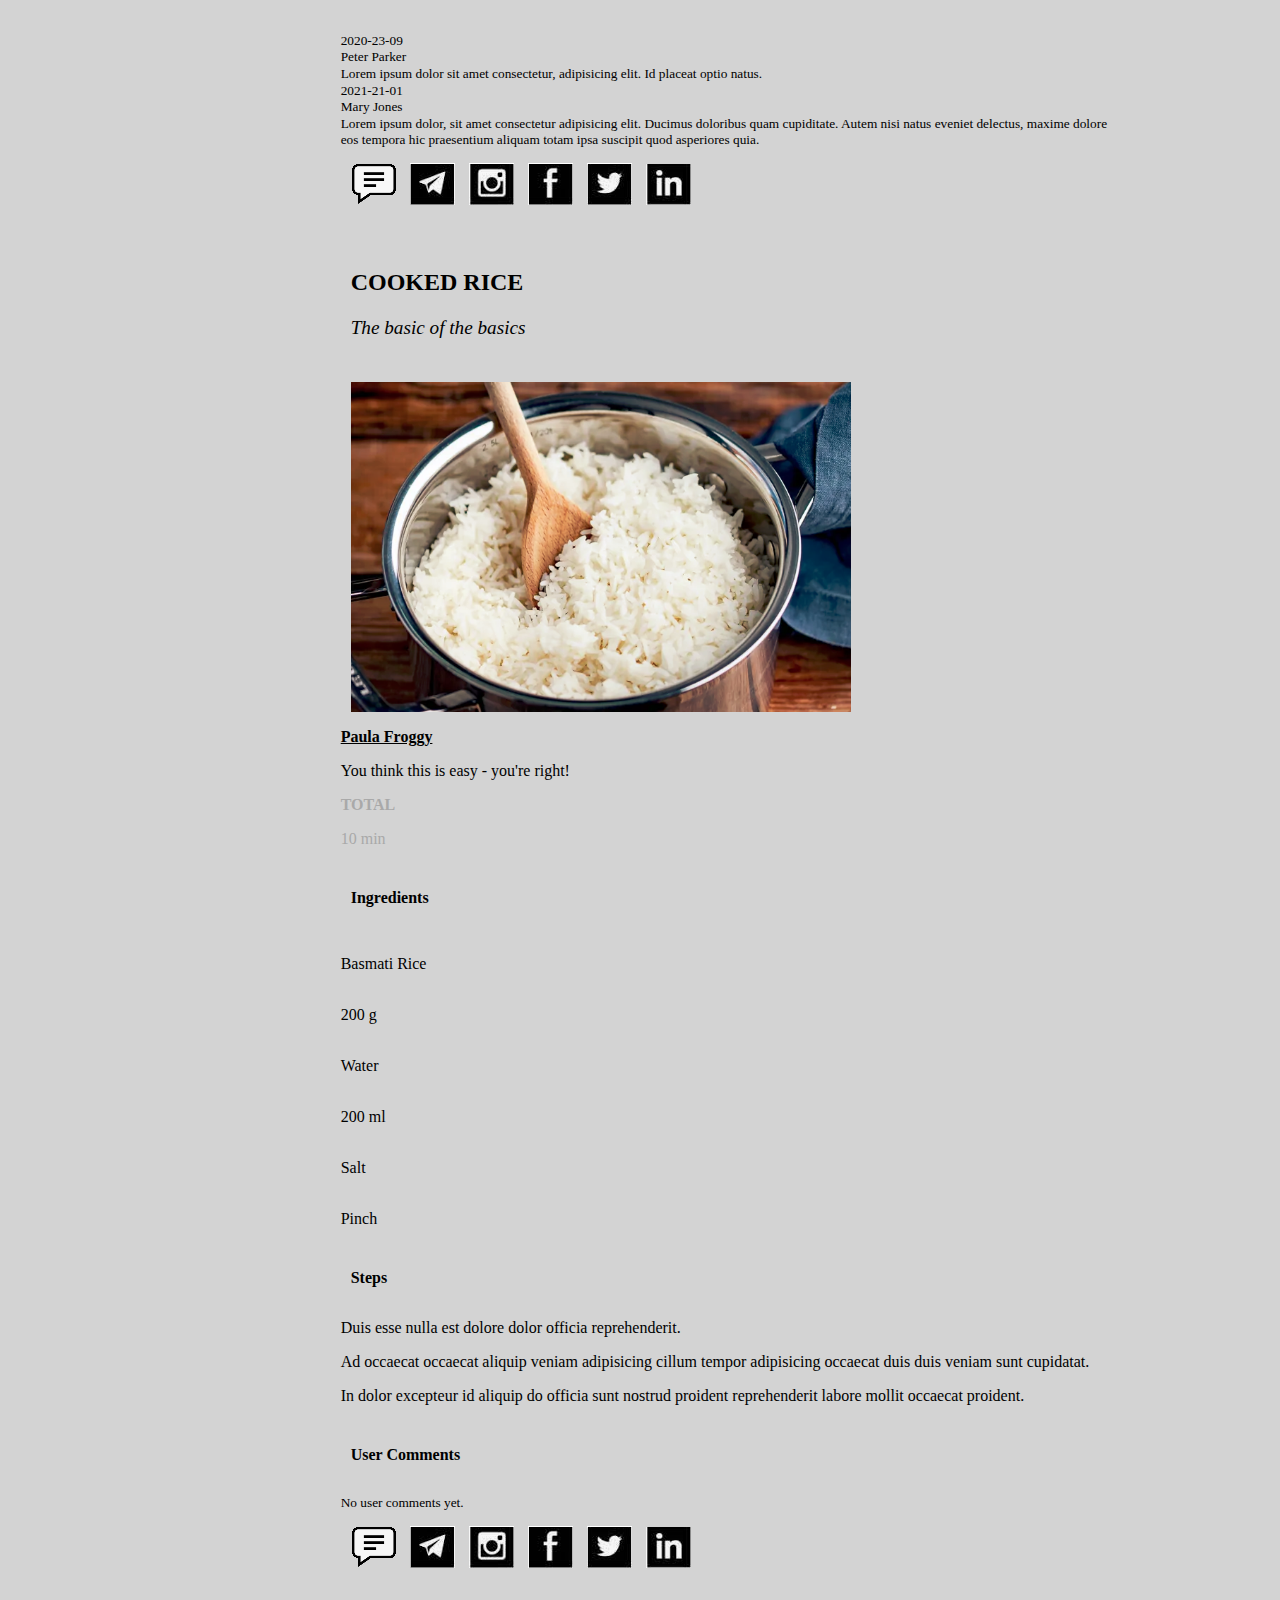
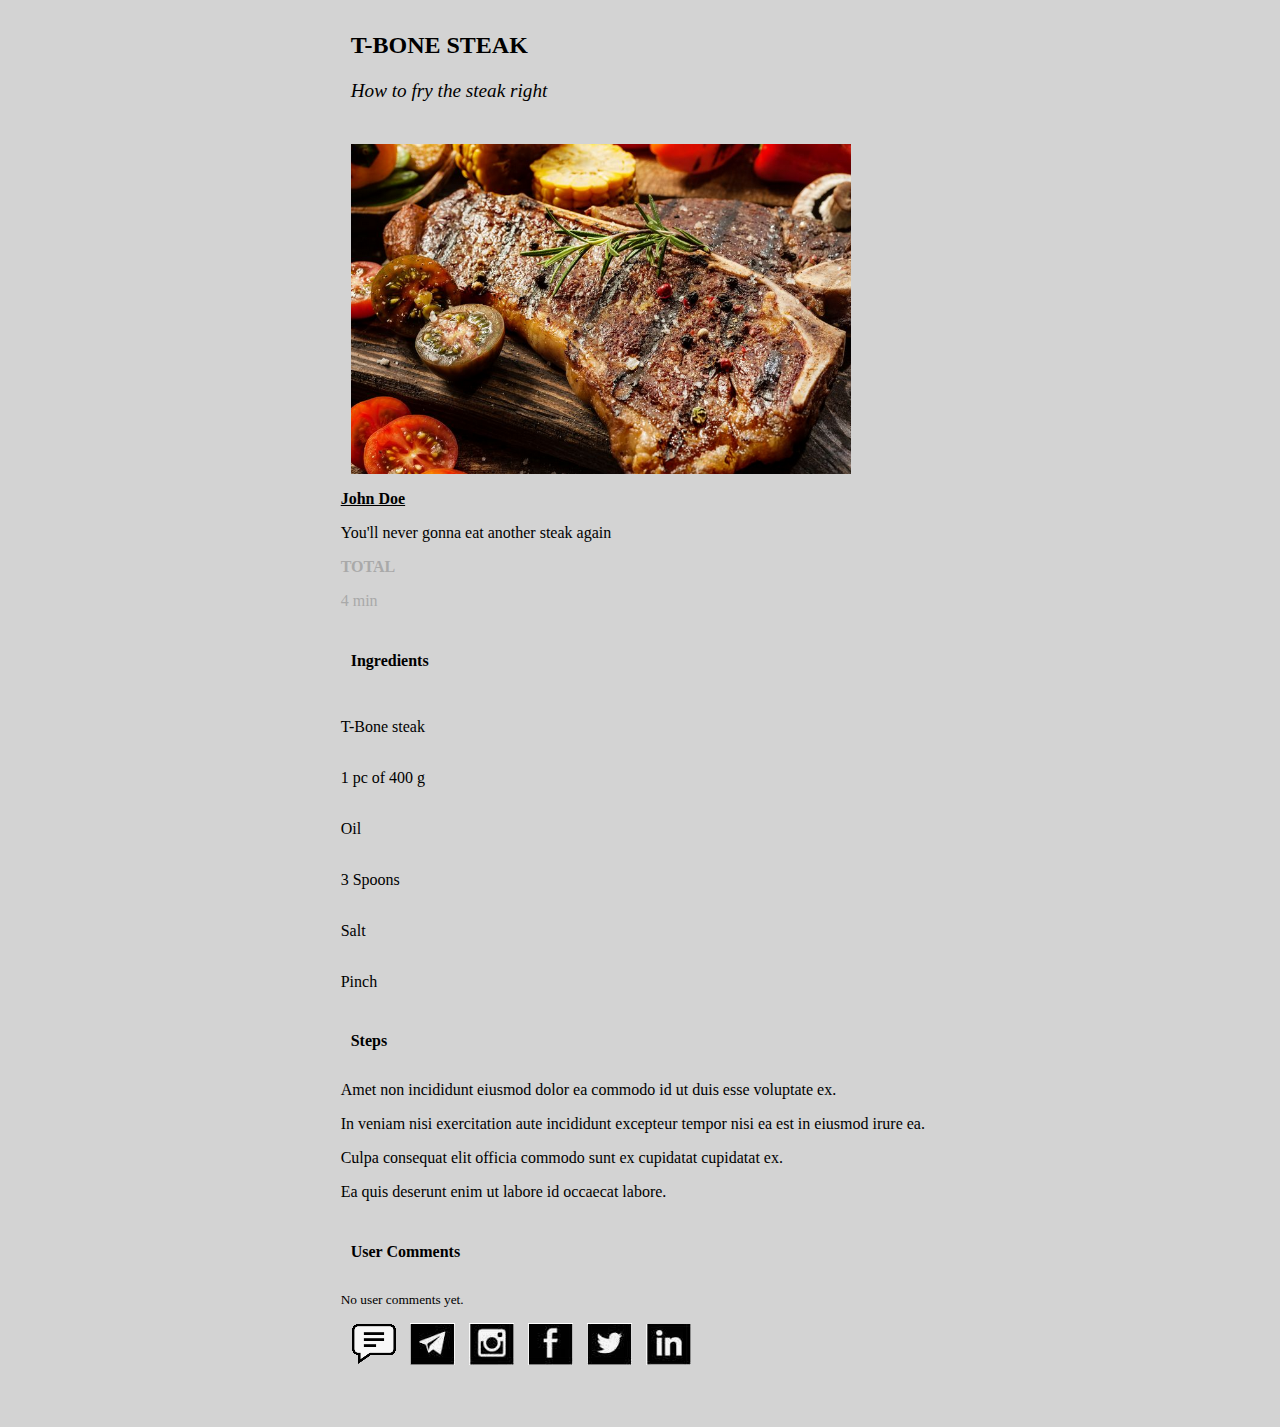
==== commit cd207d90: "change extensions of image files to make it load on github pages (seens case sensitive file system t" ====
--- a/index.html
+++ b/index.html
@@ -21,7 +21,7 @@
         <aside>
             <div id="menu-header">
                 <div class="text-center fst-italic lead font-serif">
-                    <img src="./images/saffron.png"> Saffron
+                    <img src="./saffron.PNG"> Saffron
                 </div>
                 <div id="recipe-count" class="text-center font-xsmall text-uppercase">725 recipes</div>
             </div>
@@ -52,7 +52,7 @@
                     A blend of sweet and sour with hot and spicy
                 </div>
                 <div class="item image-container">
-                    <div class="recipe-image" style="background-image:url(./images/Dish-1.png)">
+                    <div class="recipe-image" style="background-image:url(./Dish-1.PNG)">
                         <div class="cover d-flex justify-content-center flex-column">
                             <h5 class="font-serif  text-uppercase">Hunane Sauce</h5>
                             <p class="font-serif" style="font-style: italic;">A blend of sweet and sour with hot and spicy</p>
@@ -127,12 +127,12 @@
                     </div>
                 </div>
                 <div class="social-btn-container">
-                    <img src="./images/add-comment.png" class="cursor-pointer" onclick="alert('Not yet implemented!')" alt="Leave a comment">
-                    <img src="./images/social-email.png" class="cursor-pointer" alt="Send an e-mail">
-                    <img src="./images/social-insta.png" class="cursor-pointer" alt="Instagram">
-                    <img src="./images/social-facebook.png" class="cursor-pointer" alt="Facebook">
-                    <img src="./images/social-twitter.png" class="cursor-pointer" alt="Twitter">
-                    <img src="./images/social-linkedin.png" class="cursor-pointer" alt="LinkedIn">
+                    <img src="./add-comment.PNG" class="cursor-pointer" onclick="alert('Not yet implemented!')" alt="Leave a comment">
+                    <img src="./social-email.PNG" class="cursor-pointer" alt="Send an e-mail">
+                    <img src="./social-insta.PNG" class="cursor-pointer" alt="Instagram">
+                    <img src="./social-facebook.PNG" class="cursor-pointer" alt="Facebook">
+                    <img src="./social-twitter.PNG" class="cursor-pointer" alt="Twitter">
+                    <img src="./social-linkedin.PNG" class="cursor-pointer" alt="LinkedIn">
                 </div>
             </div>
             <div class="recipe" id="austrian-guglhupf">
@@ -144,7 +144,7 @@
                     A recipe bringing back a lot of memories to Vienna
                 </div>
                 <div class="item image-container">
-                    <div class="recipe-image" style="background-image:url(./images/Dish-1.png)">
+                    <div class="recipe-image" style="background-image:url(./Dish-1.PNG)">
                         <div class="cover d-flex justify-content-center flex-column">
                             <h5 class="font-serif  text-uppercase">Austrian Gugelhupf Cake</h5>
                             <p class="font-serif" style="font-style: italic;">A recipe bringing back a lot of memories to Vienna</p>
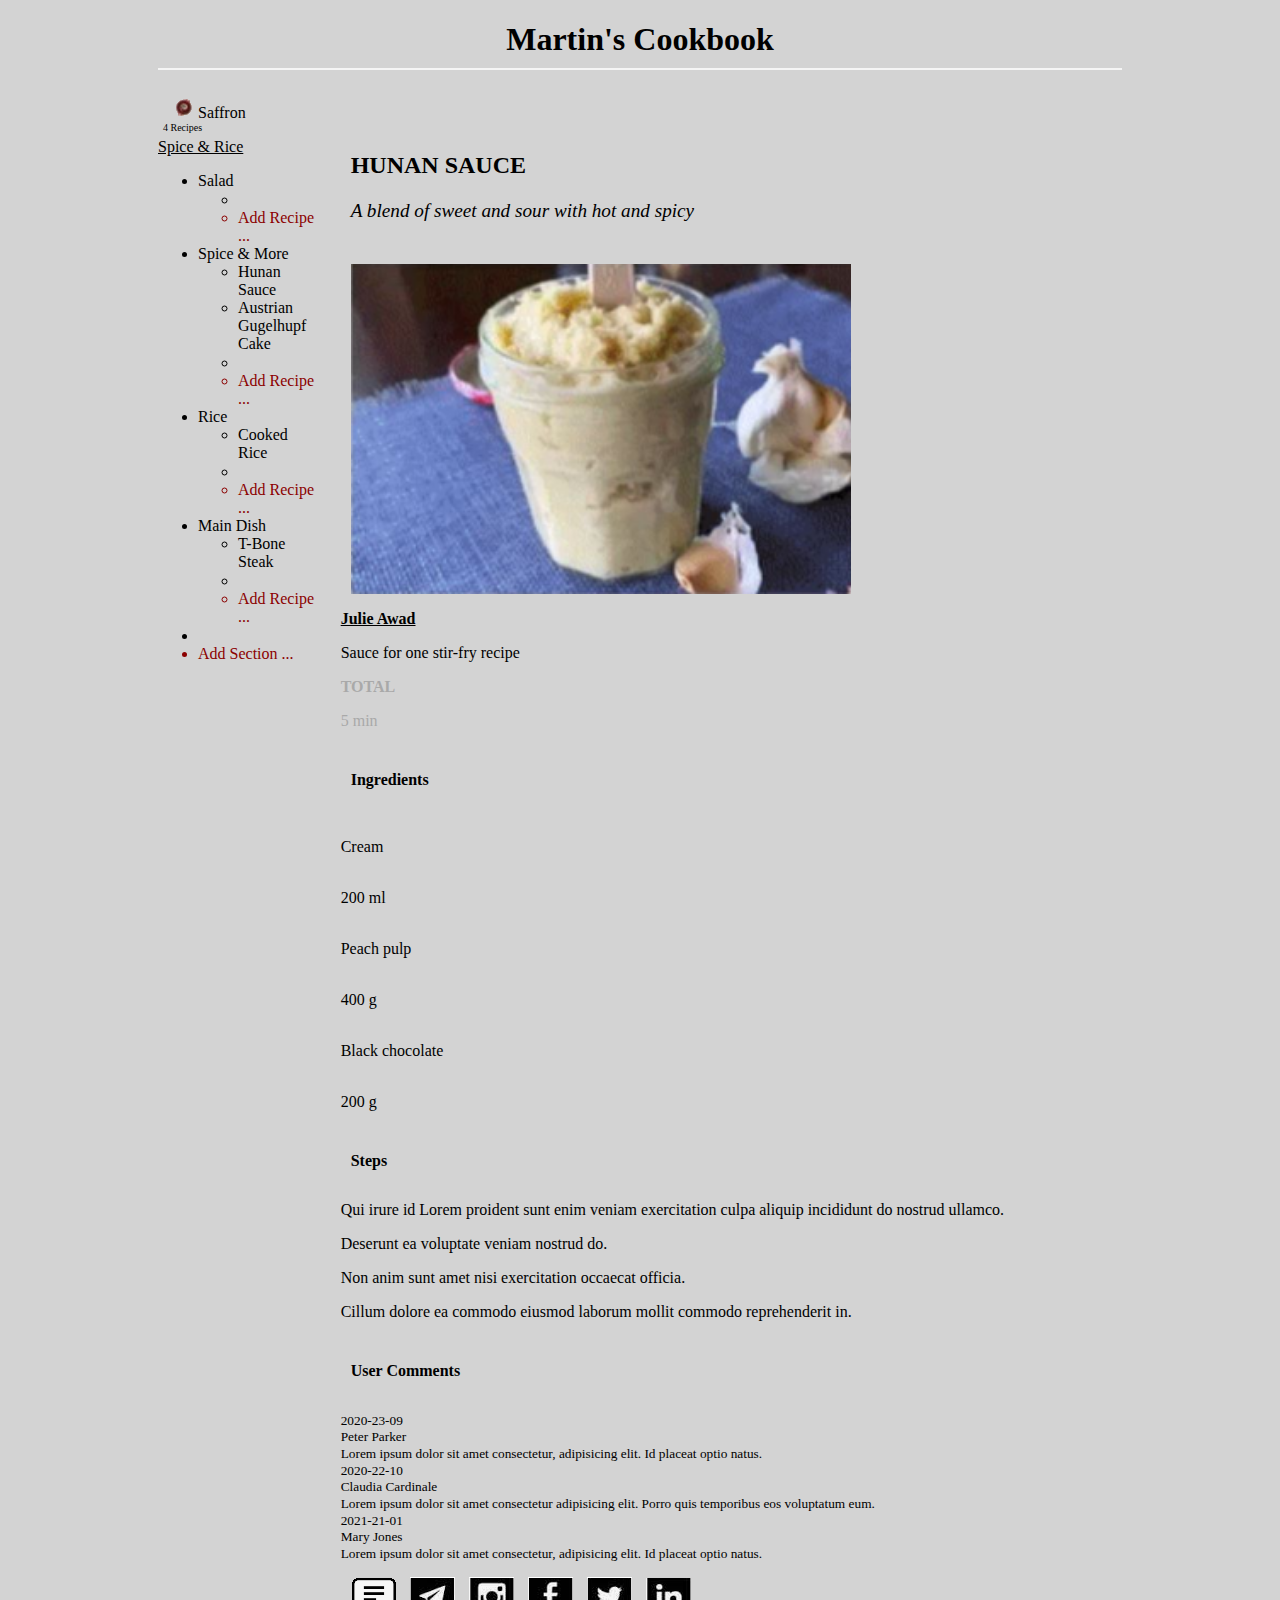
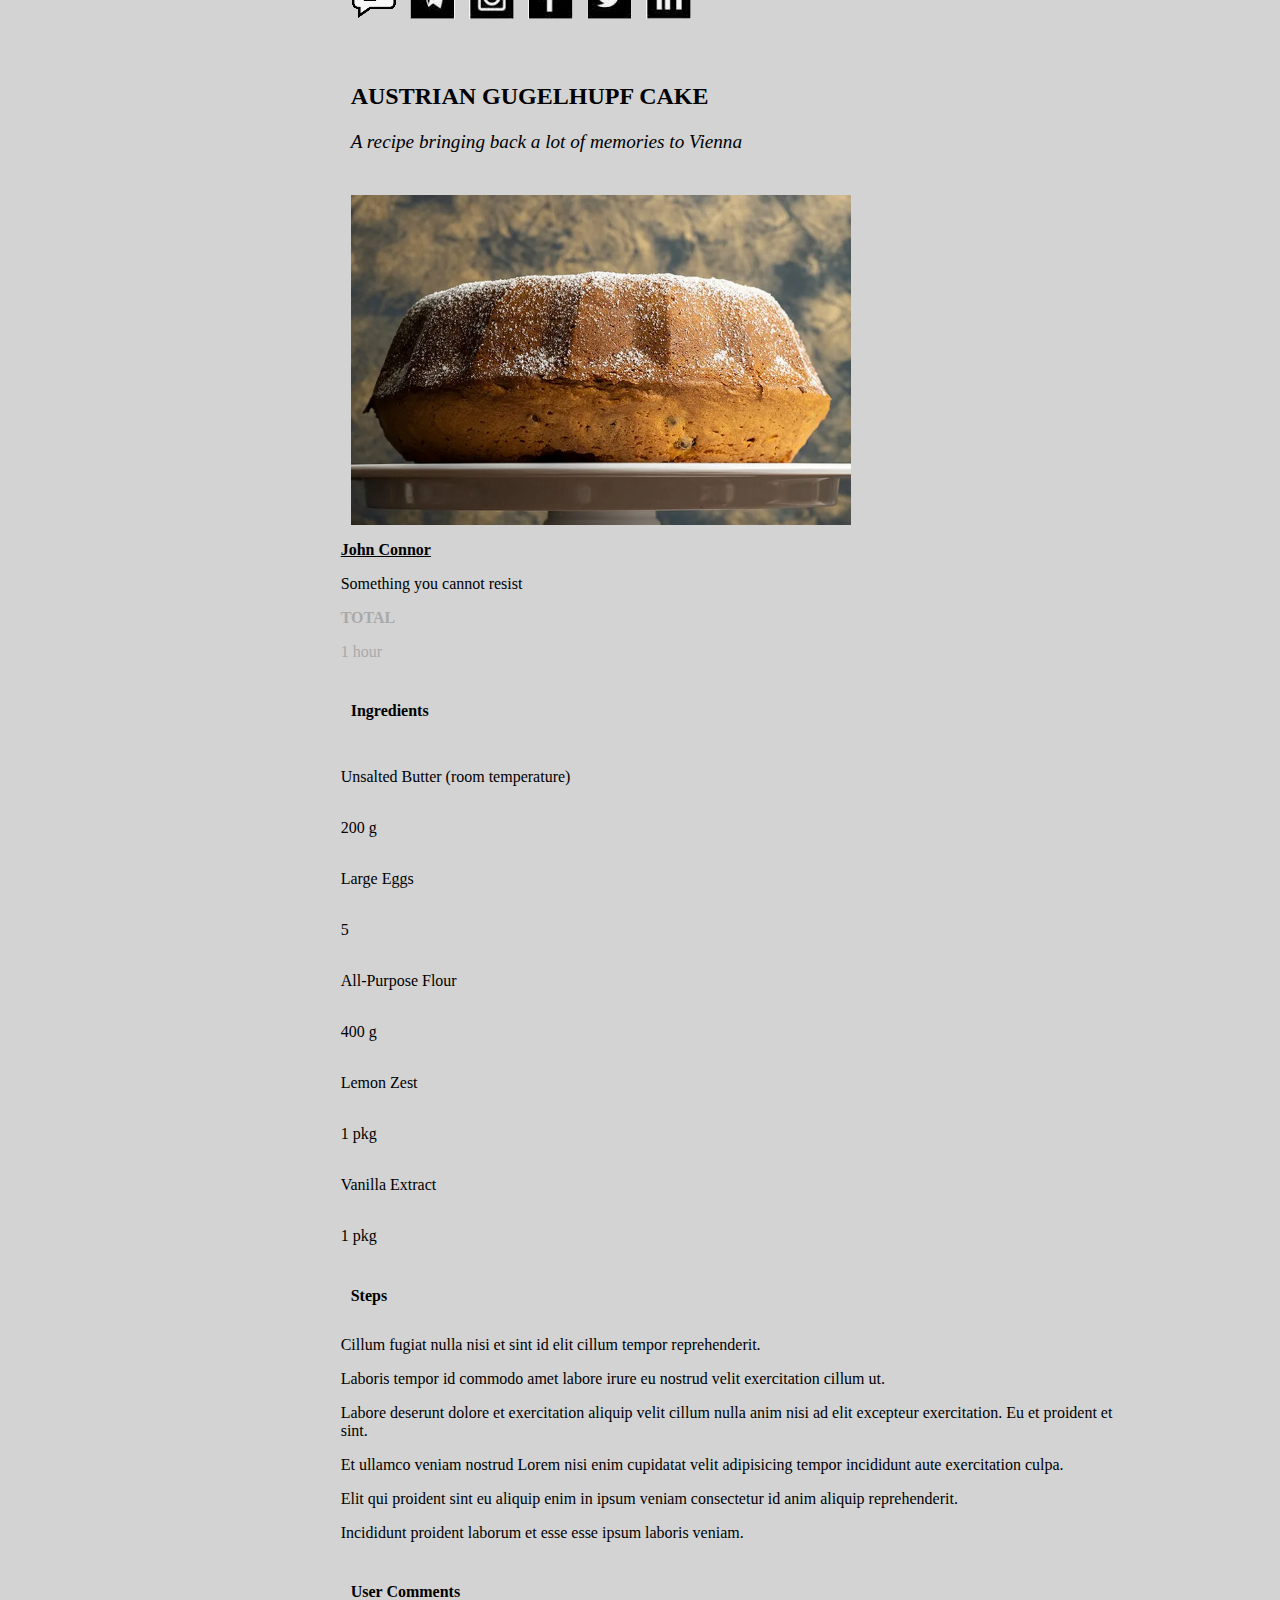
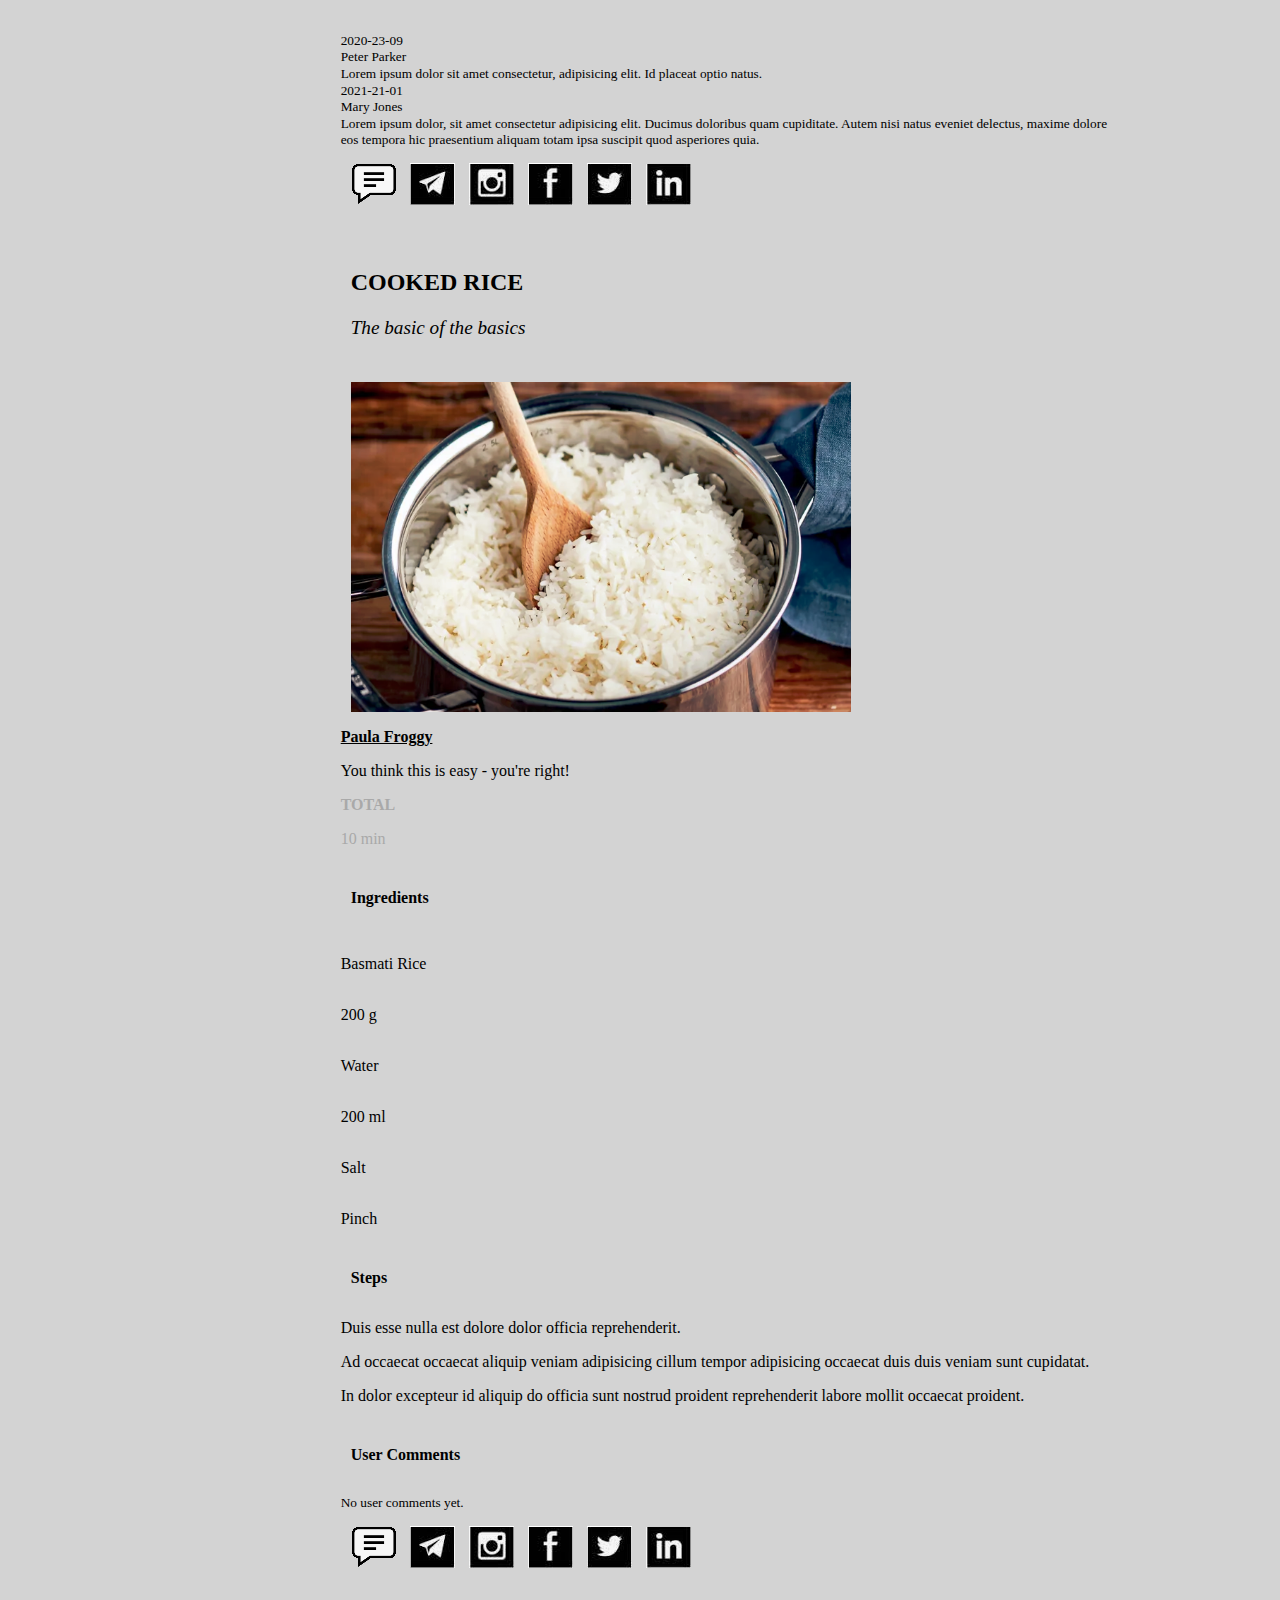
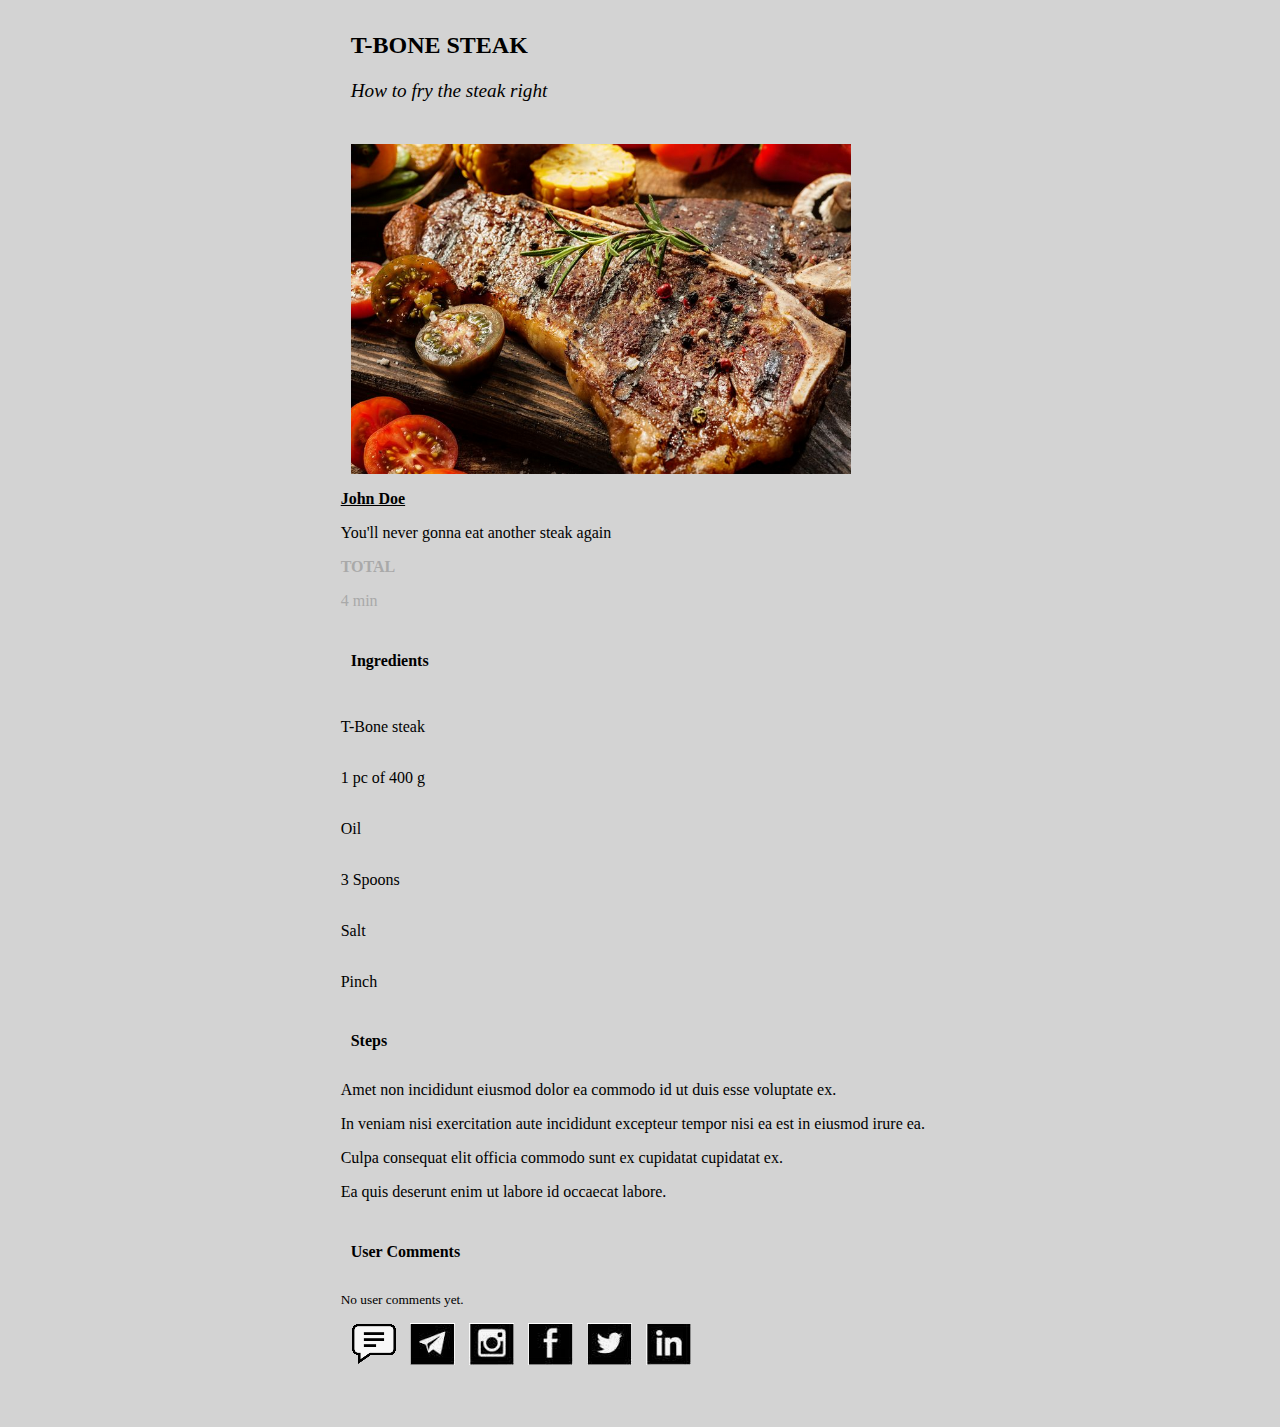
==== commit 8b2a9188: "move images back into sub folder to test it on github pages" ====
--- a/index.html
+++ b/index.html
@@ -21,7 +21,7 @@
         <aside>
             <div id="menu-header">
                 <div class="text-center fst-italic lead font-serif">
-                    <img src="./saffron.PNG"> Saffron
+                    <img src="./images/saffron.png"> Saffron
                 </div>
                 <div id="recipe-count" class="text-center font-xsmall text-uppercase">725 recipes</div>
             </div>
@@ -52,7 +52,7 @@
                     A blend of sweet and sour with hot and spicy
                 </div>
                 <div class="item image-container">
-                    <div class="recipe-image" style="background-image:url(./Dish-1.PNG)">
+                    <div class="recipe-image" style="background-image:url(./images/Dish-1.png)">
                         <div class="cover d-flex justify-content-center flex-column">
                             <h5 class="font-serif  text-uppercase">Hunane Sauce</h5>
                             <p class="font-serif" style="font-style: italic;">A blend of sweet and sour with hot and spicy</p>
@@ -127,12 +127,12 @@
                     </div>
                 </div>
                 <div class="social-btn-container">
-                    <img src="./add-comment.PNG" class="cursor-pointer" onclick="alert('Not yet implemented!')" alt="Leave a comment">
-                    <img src="./social-email.PNG" class="cursor-pointer" alt="Send an e-mail">
-                    <img src="./social-insta.PNG" class="cursor-pointer" alt="Instagram">
-                    <img src="./social-facebook.PNG" class="cursor-pointer" alt="Facebook">
-                    <img src="./social-twitter.PNG" class="cursor-pointer" alt="Twitter">
-                    <img src="./social-linkedin.PNG" class="cursor-pointer" alt="LinkedIn">
+                    <img src="./images/add-comment.png" class="cursor-pointer" onclick="alert('Not yet implemented!')" alt="Leave a comment">
+                    <img src="./images/social-email.png" class="cursor-pointer" alt="Send an e-mail">
+                    <img src="./images/social-insta.png" class="cursor-pointer" alt="Instagram">
+                    <img src="./images/social-facebook.png" class="cursor-pointer" alt="Facebook">
+                    <img src="./images/social-twitter.png" class="cursor-pointer" alt="Twitter">
+                    <img src="./images/social-linkedin.png" class="cursor-pointer" alt="LinkedIn">
                 </div>
             </div>
             <div class="recipe" id="austrian-guglhupf">
@@ -144,7 +144,7 @@
                     A recipe bringing back a lot of memories to Vienna
                 </div>
                 <div class="item image-container">
-                    <div class="recipe-image" style="background-image:url(./Dish-1.PNG)">
+                    <div class="recipe-image" style="background-image:url(./images/Dish-1.png)">
                         <div class="cover d-flex justify-content-center flex-column">
                             <h5 class="font-serif  text-uppercase">Austrian Gugelhupf Cake</h5>
                             <p class="font-serif" style="font-style: italic;">A recipe bringing back a lot of memories to Vienna</p>
@@ -224,7 +224,14 @@
                         </div>
                     </div>
                 </div>
-                <button type="button" class="btn btn-outline-secondary btn-sm btn-comment">Add comment ...</button>
+                <div class="social-btn-container">
+                    <img src="./images/add-comment.png" class="cursor-pointer" onclick="alert('Not yet implemented!')" alt="Leave a comment">
+                    <img src="./images/social-email.png" class="cursor-pointer" alt="Send an e-mail">
+                    <img src="./images/social-insta.png" class="cursor-pointer" alt="Instagram">
+                    <img src="./images/social-facebook.png" class="cursor-pointer" alt="Facebook">
+                    <img src="./images/social-twitter.png" class="cursor-pointer" alt="Twitter">
+                    <img src="./images/social-linkedin.png" class="cursor-pointer" alt="LinkedIn">
+                </div>
             </div>
         </div>
     </div>
